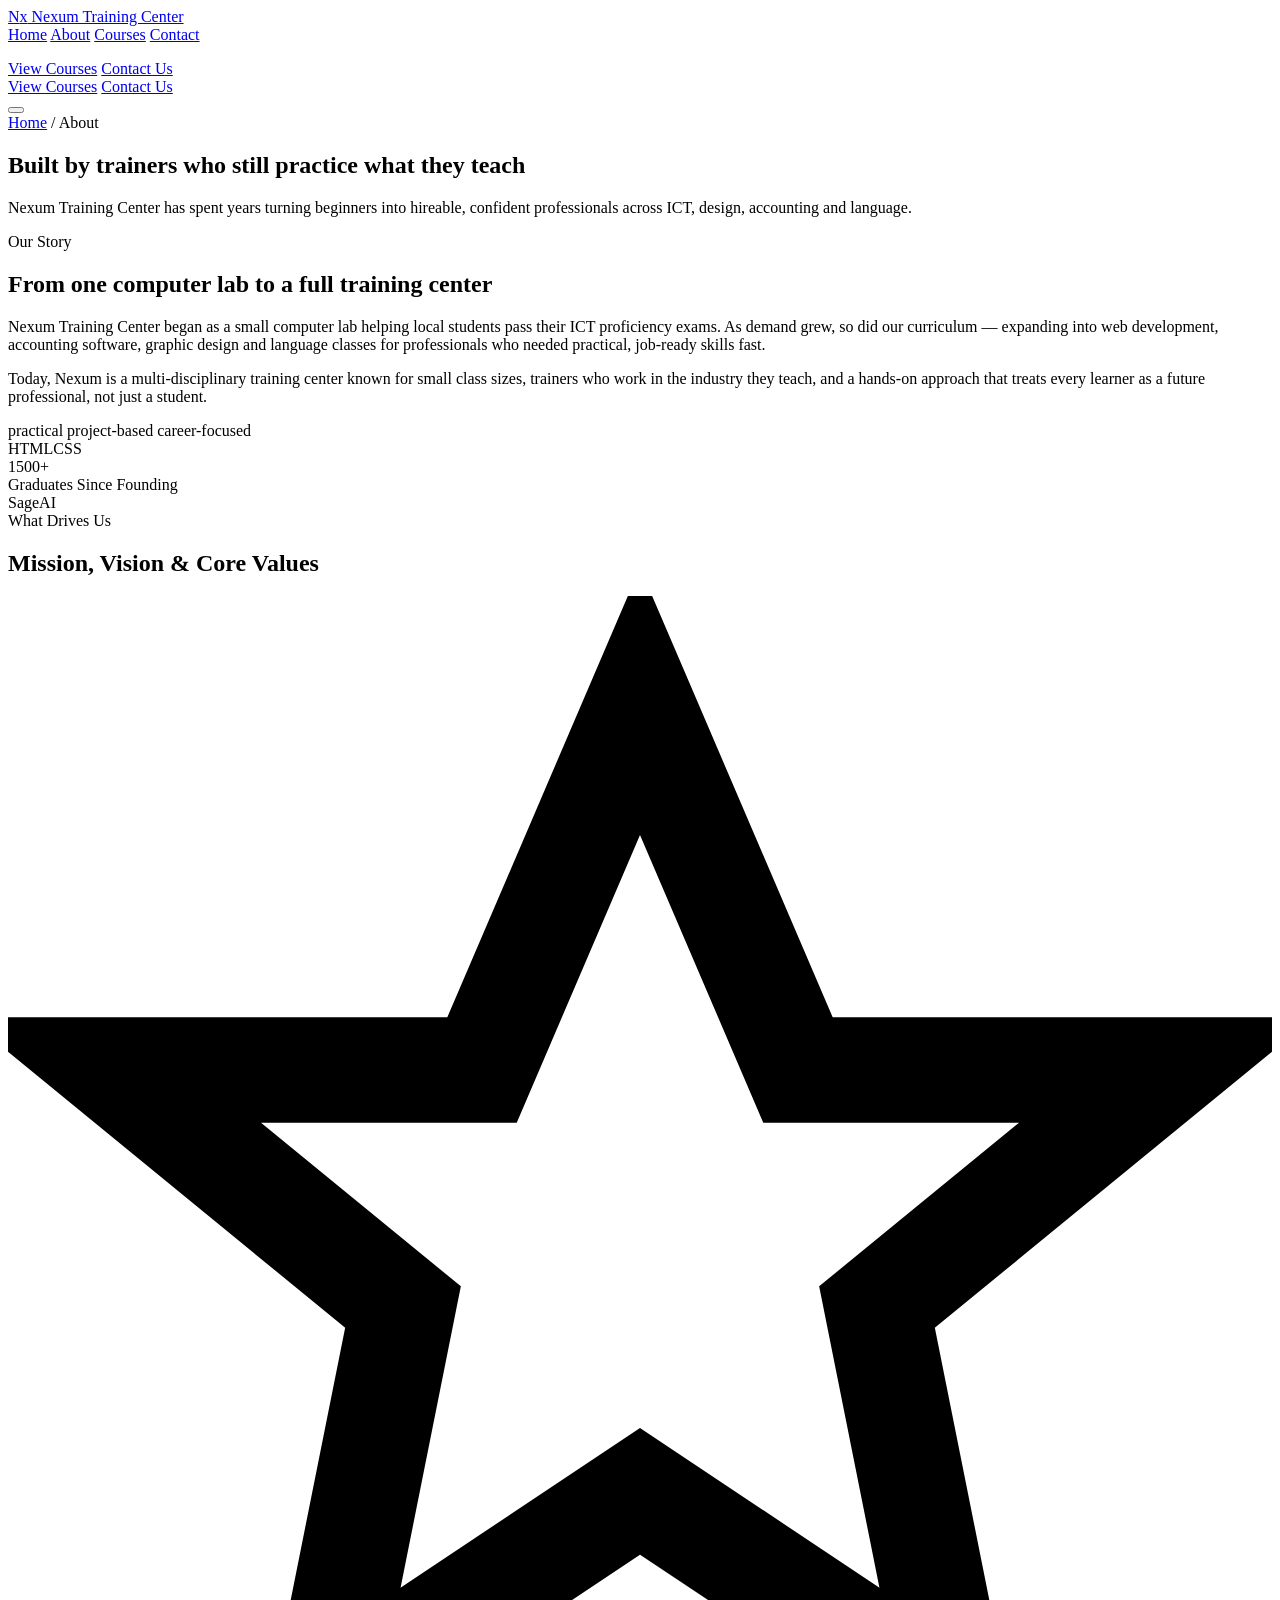
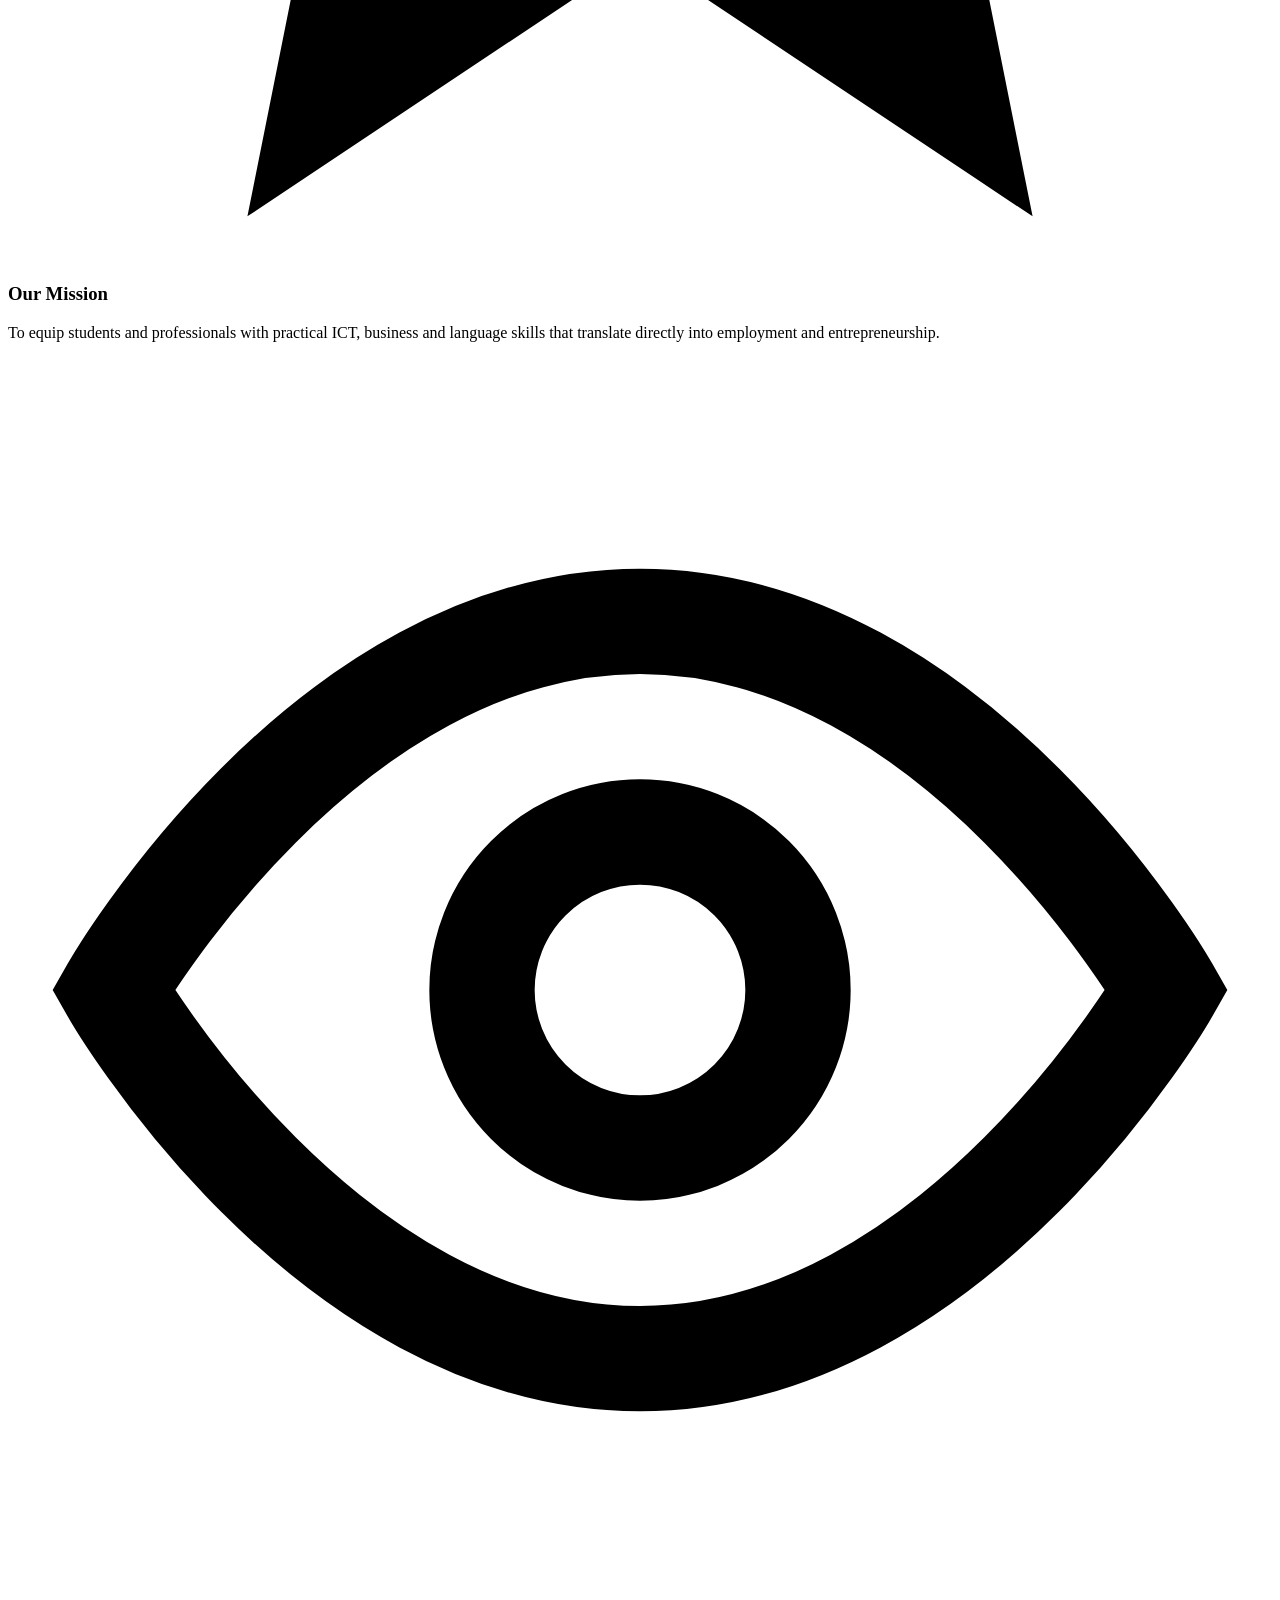
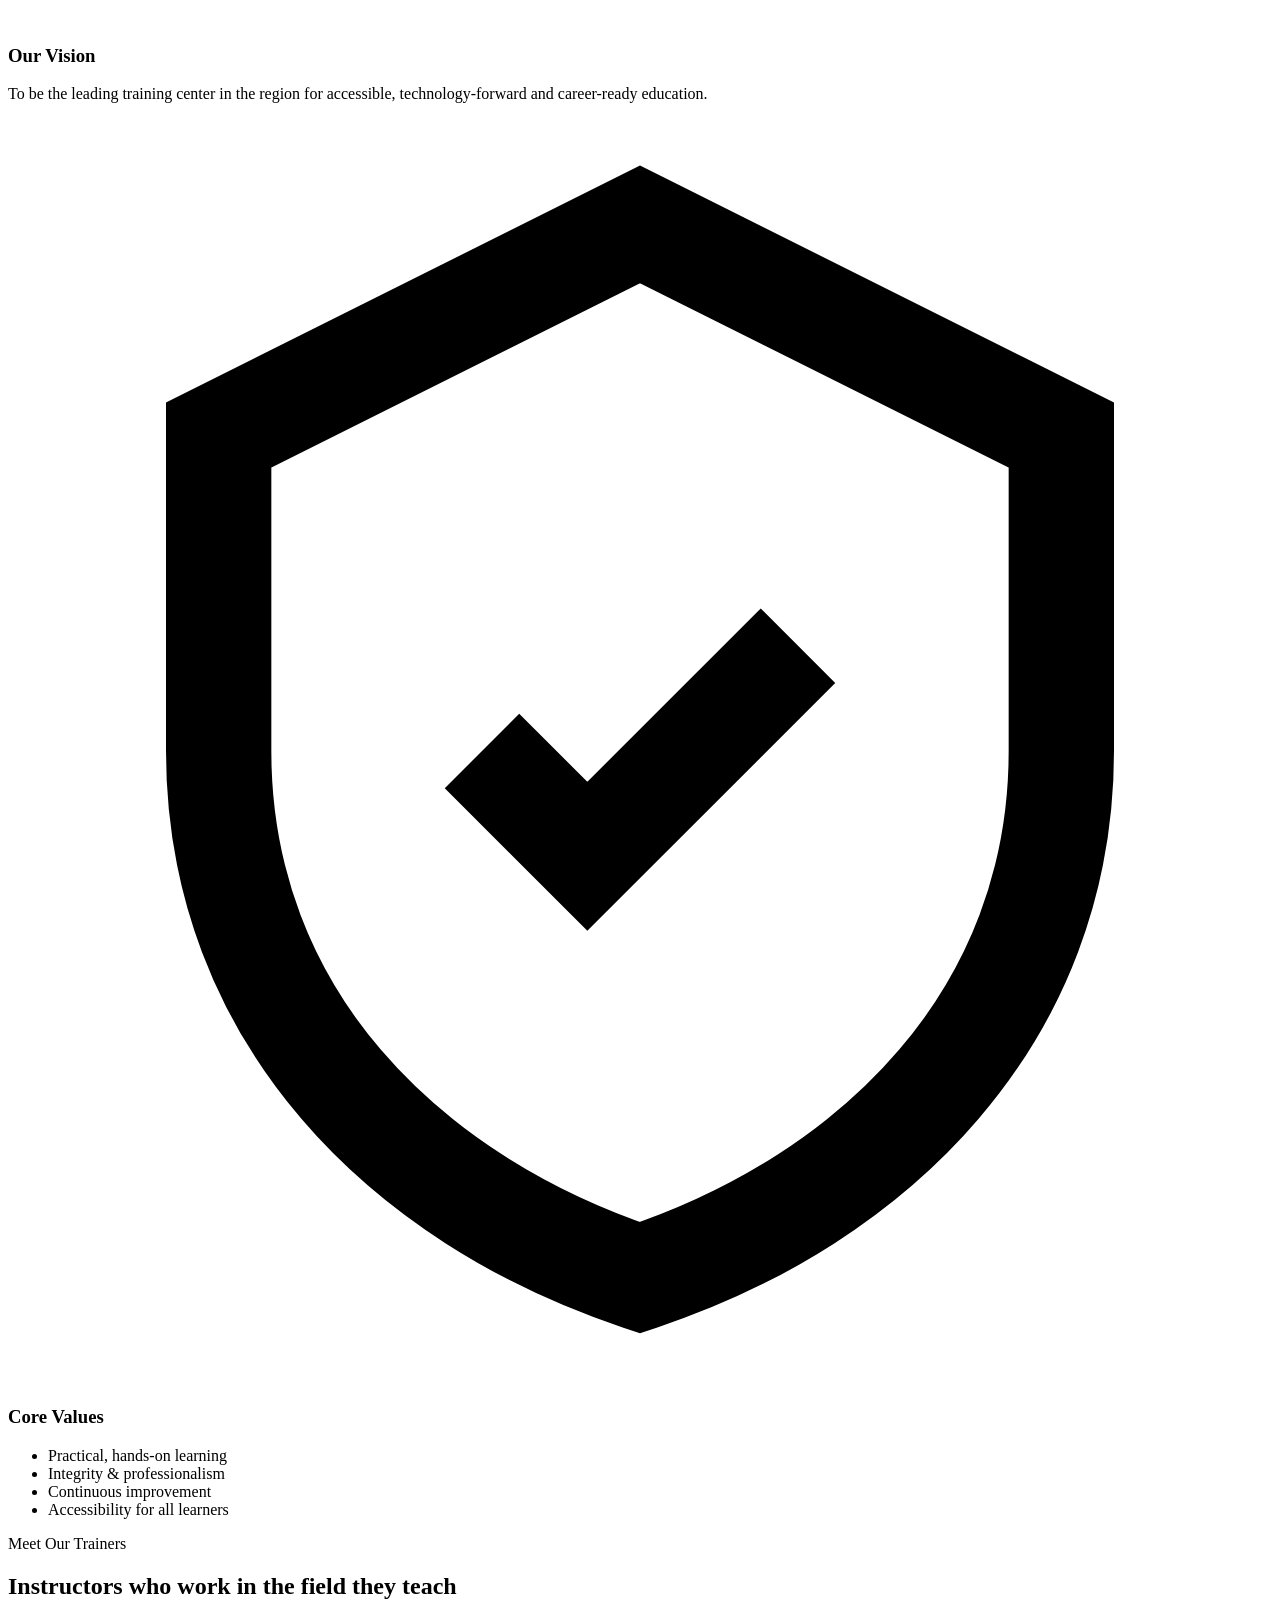
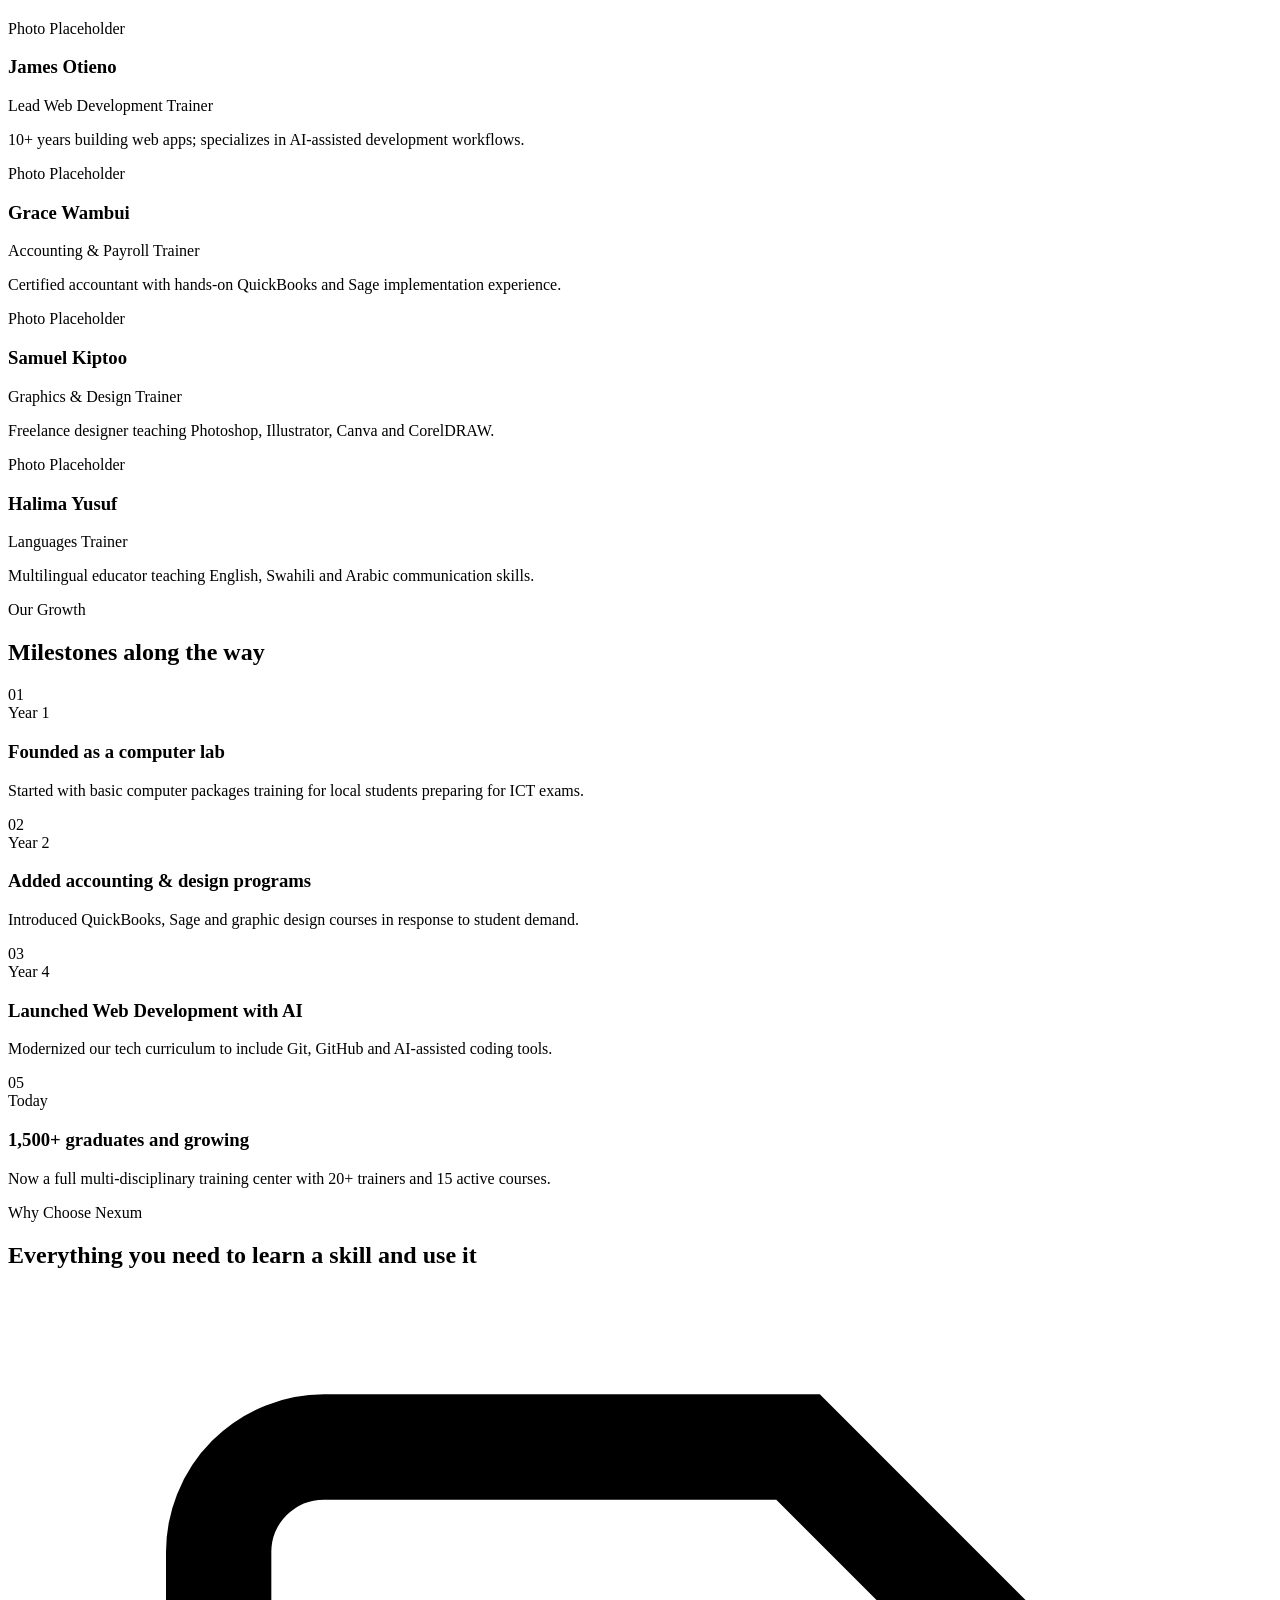
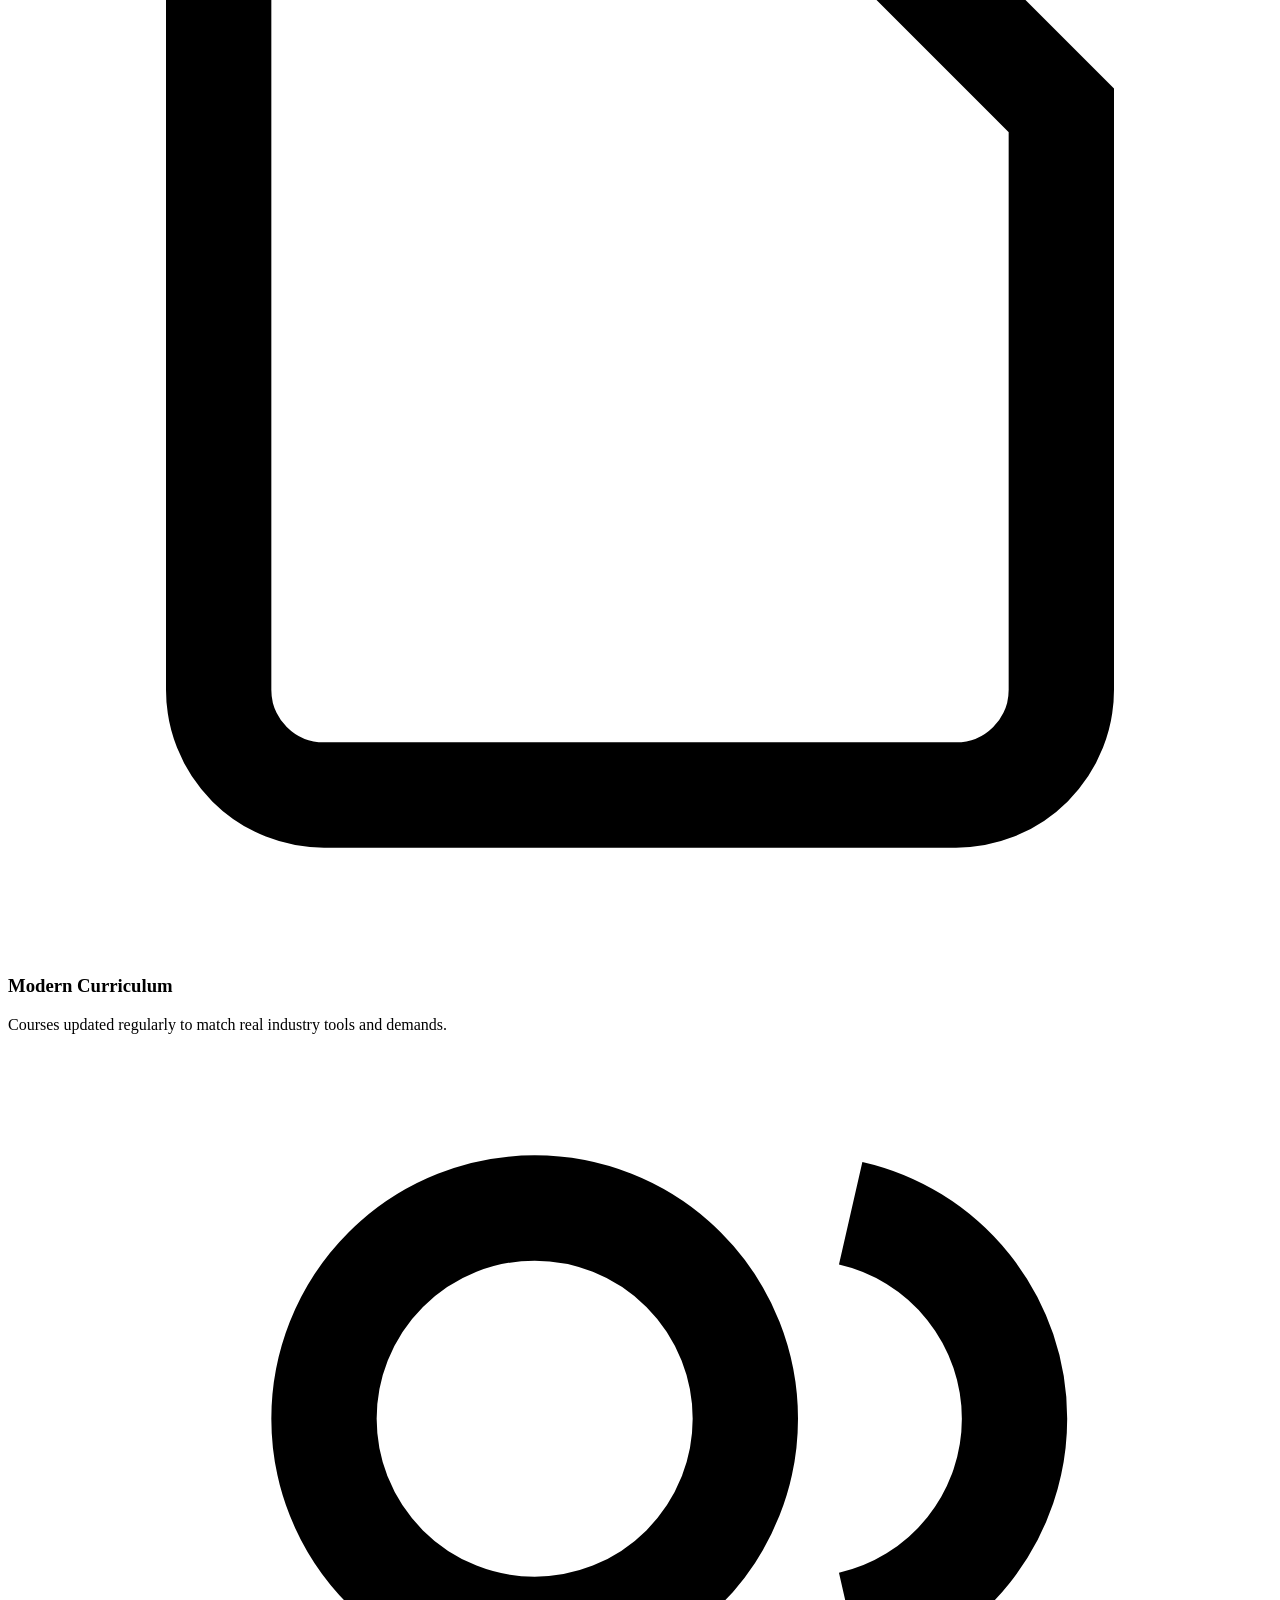
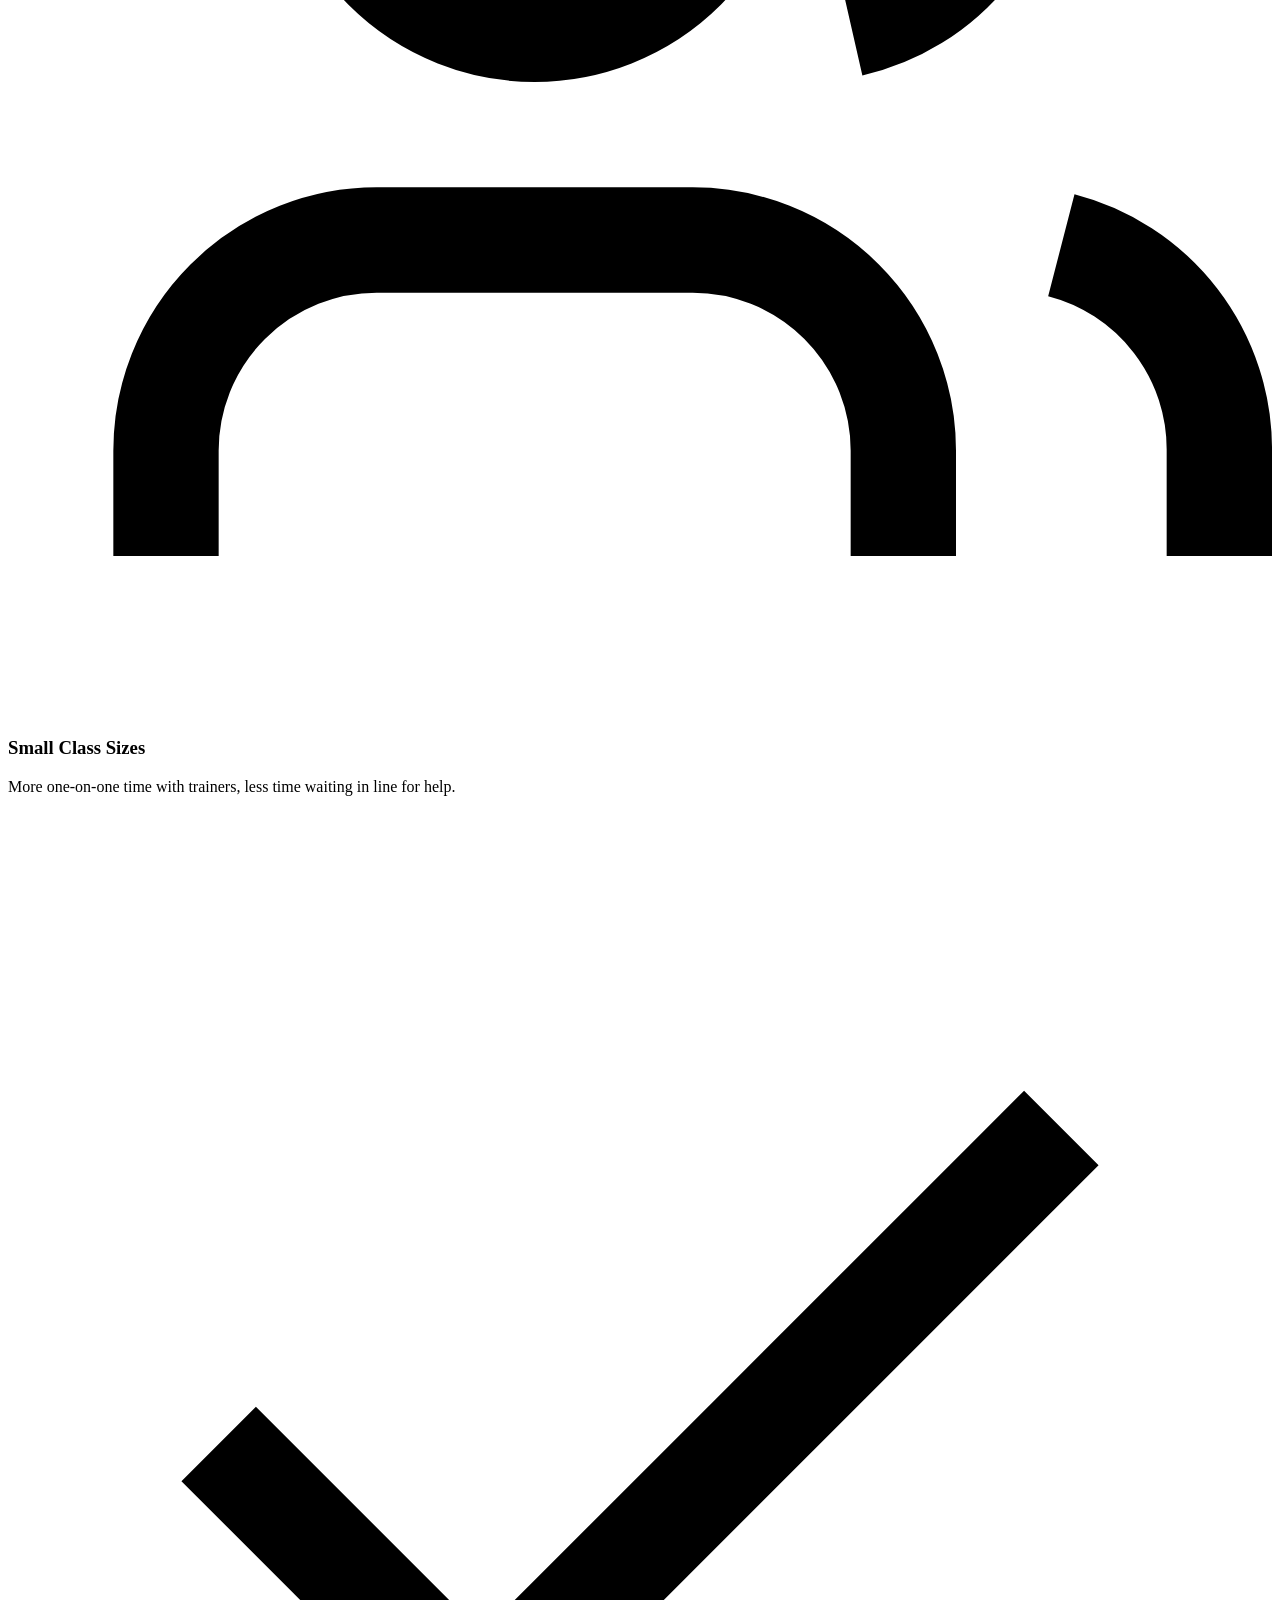
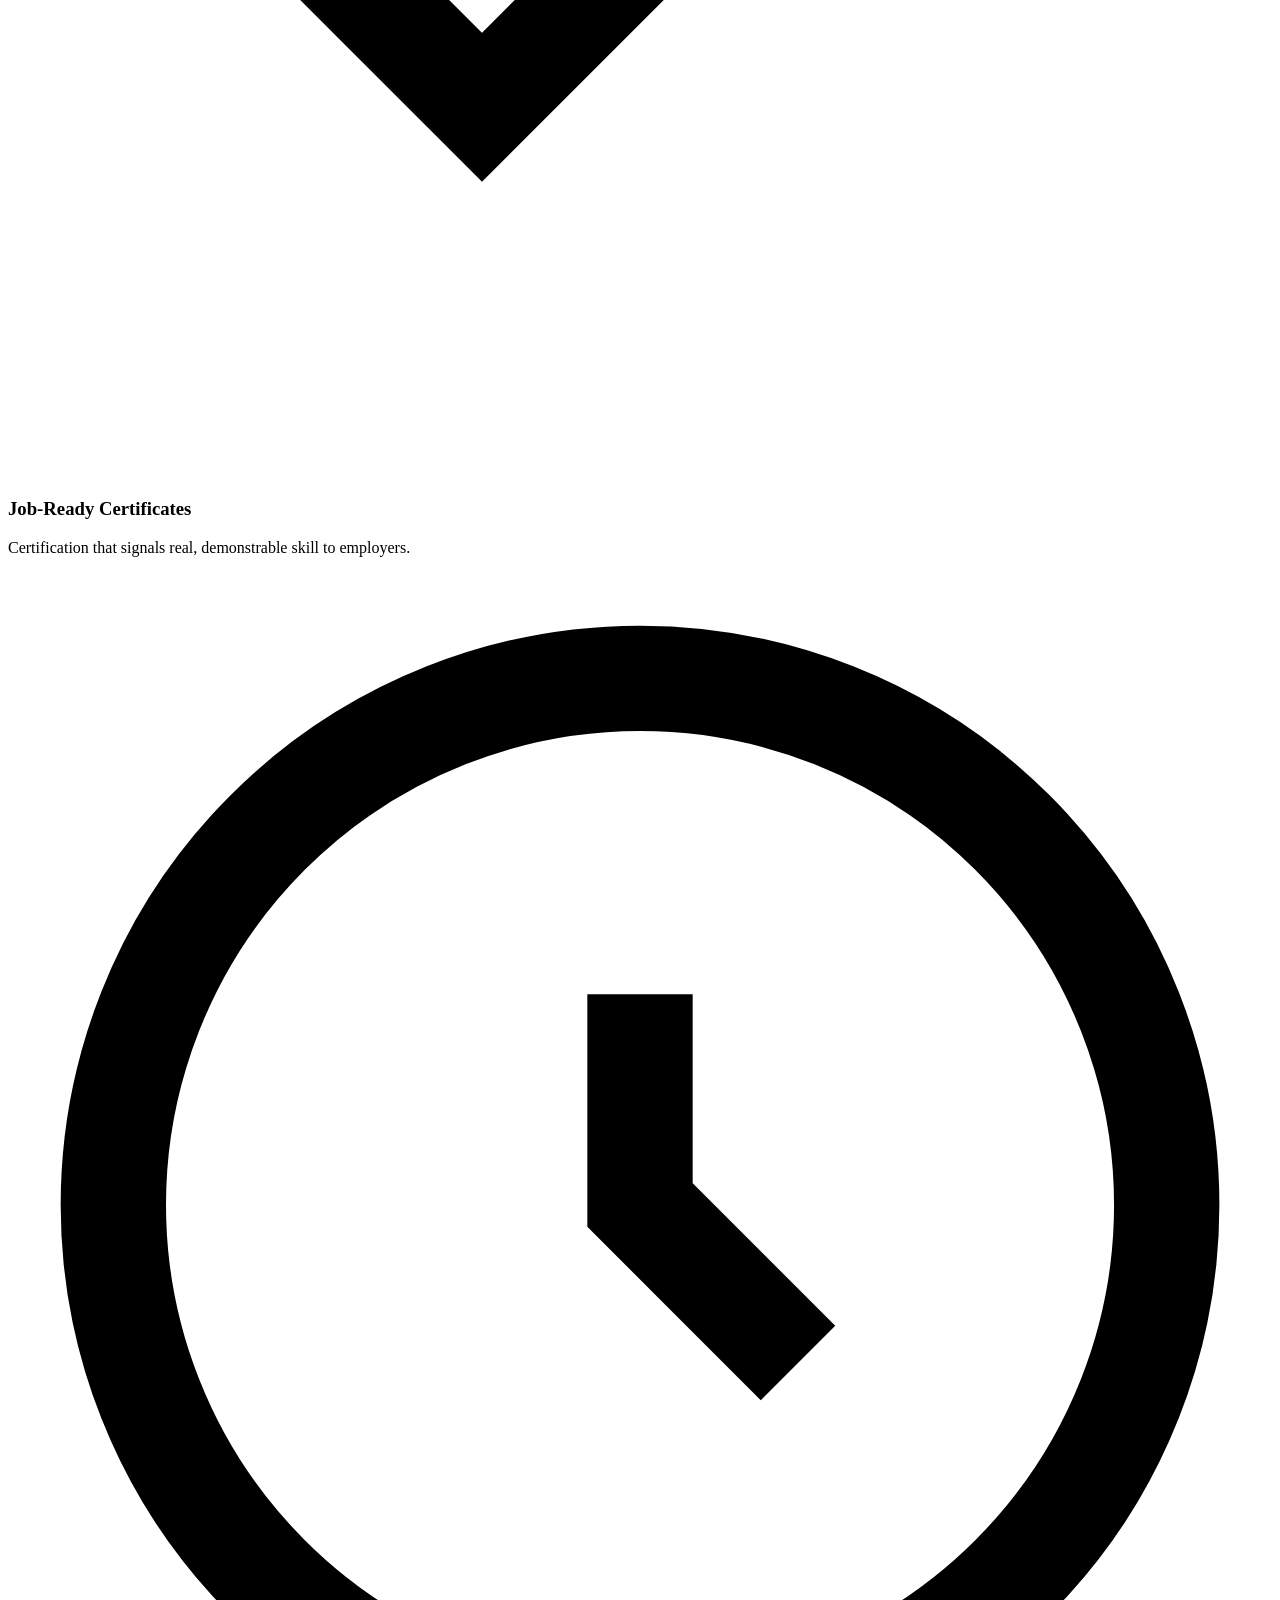
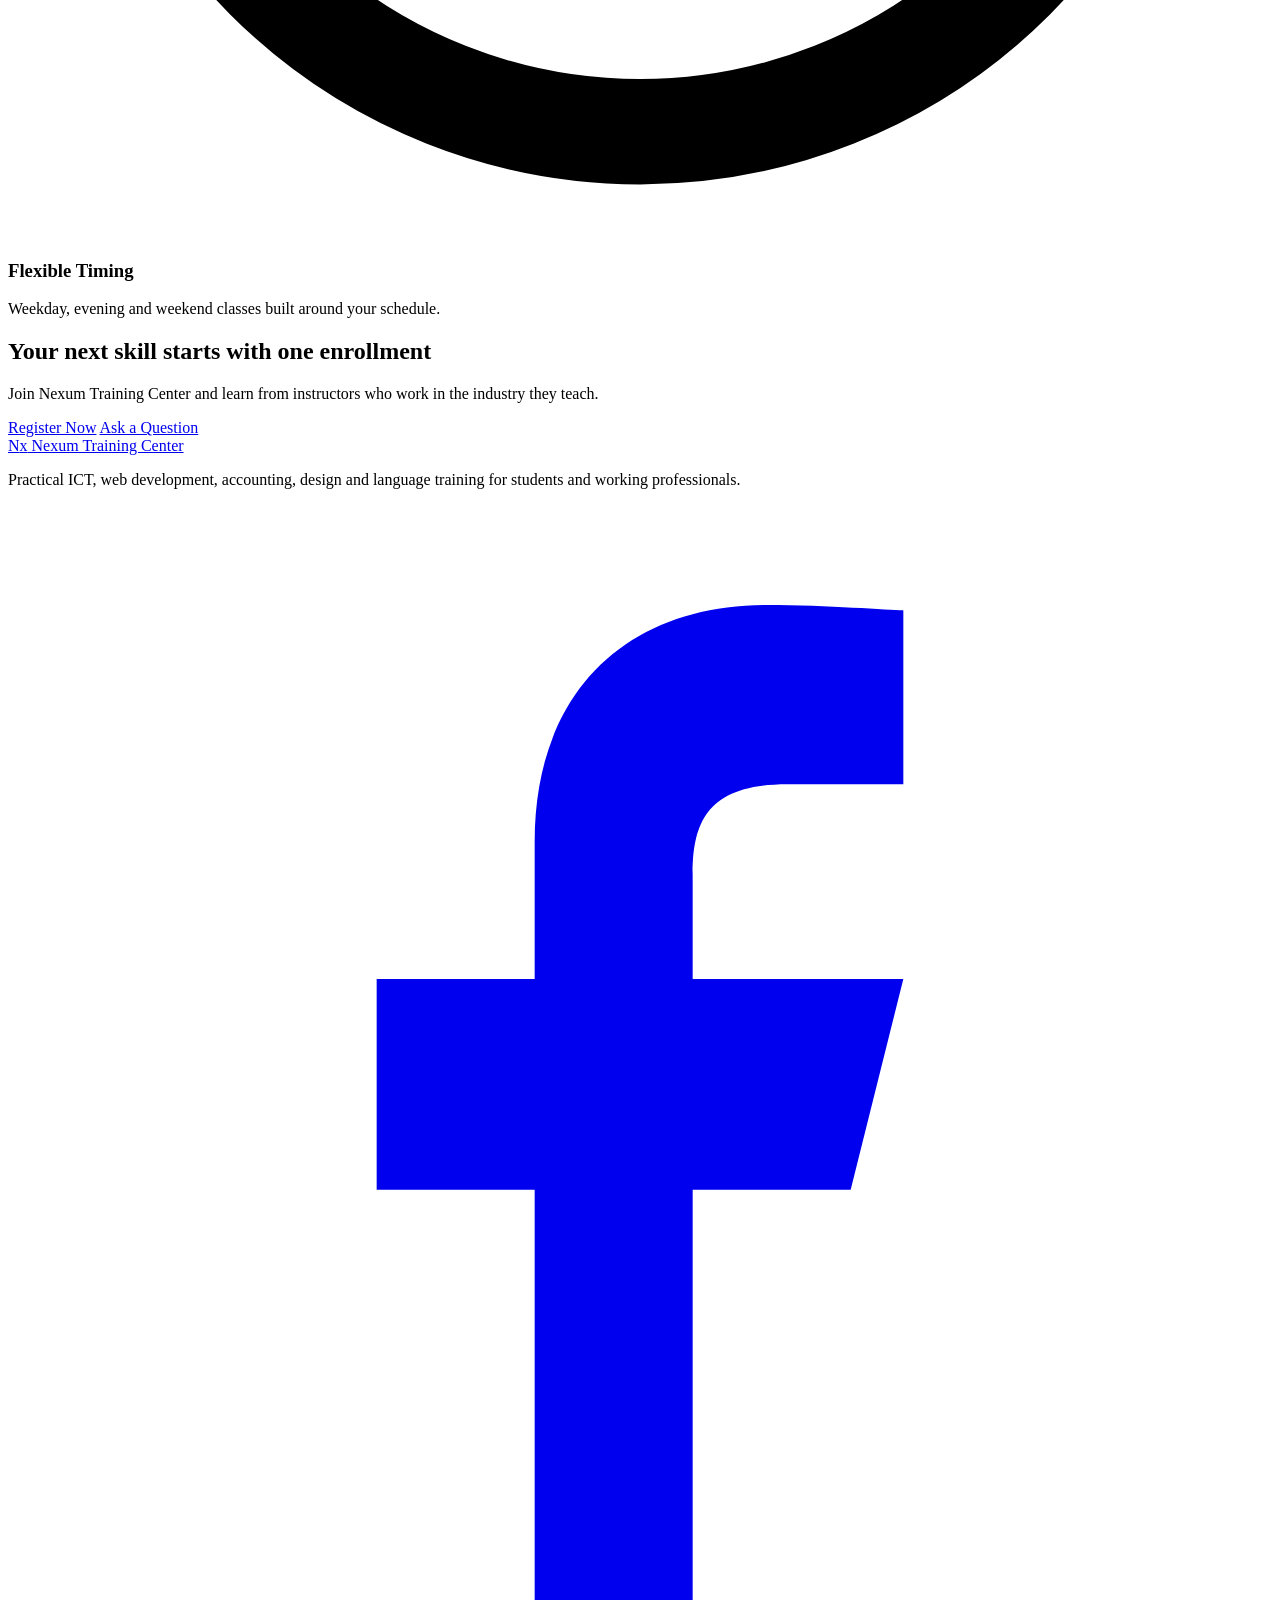
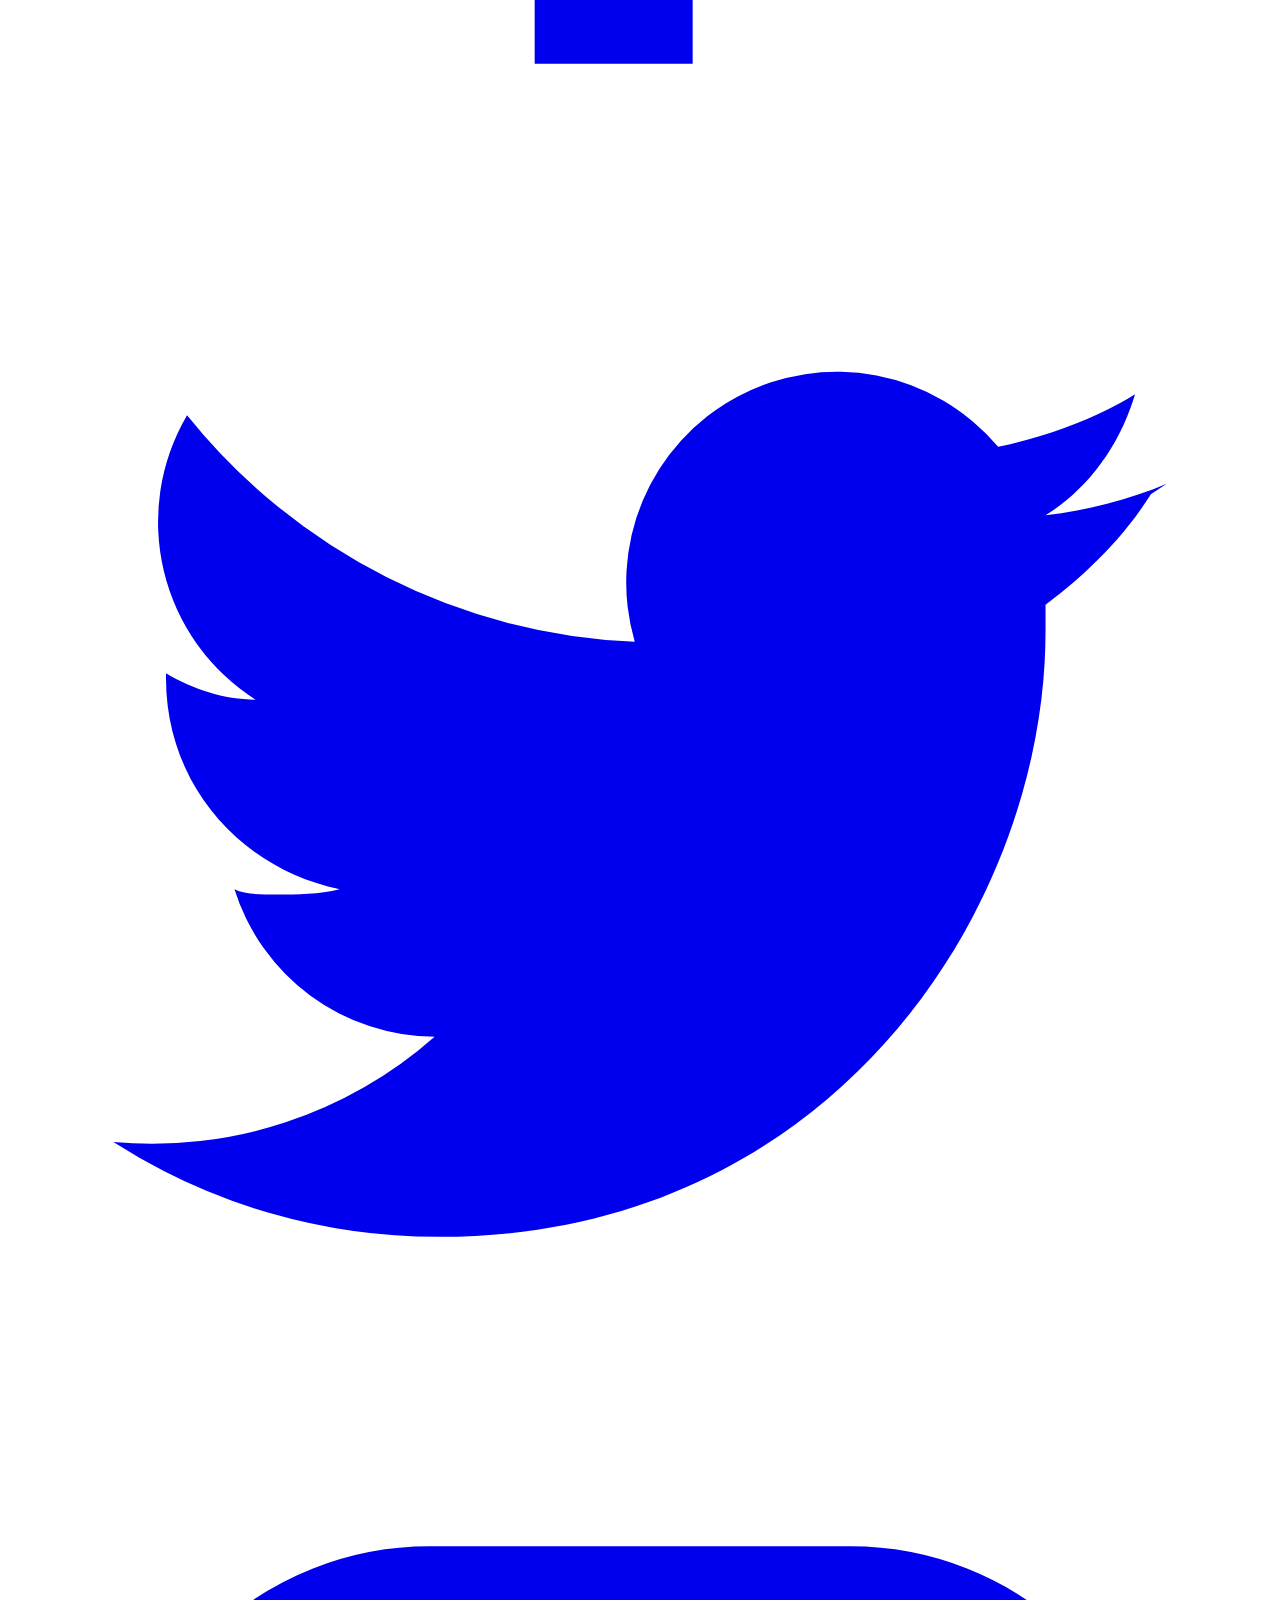
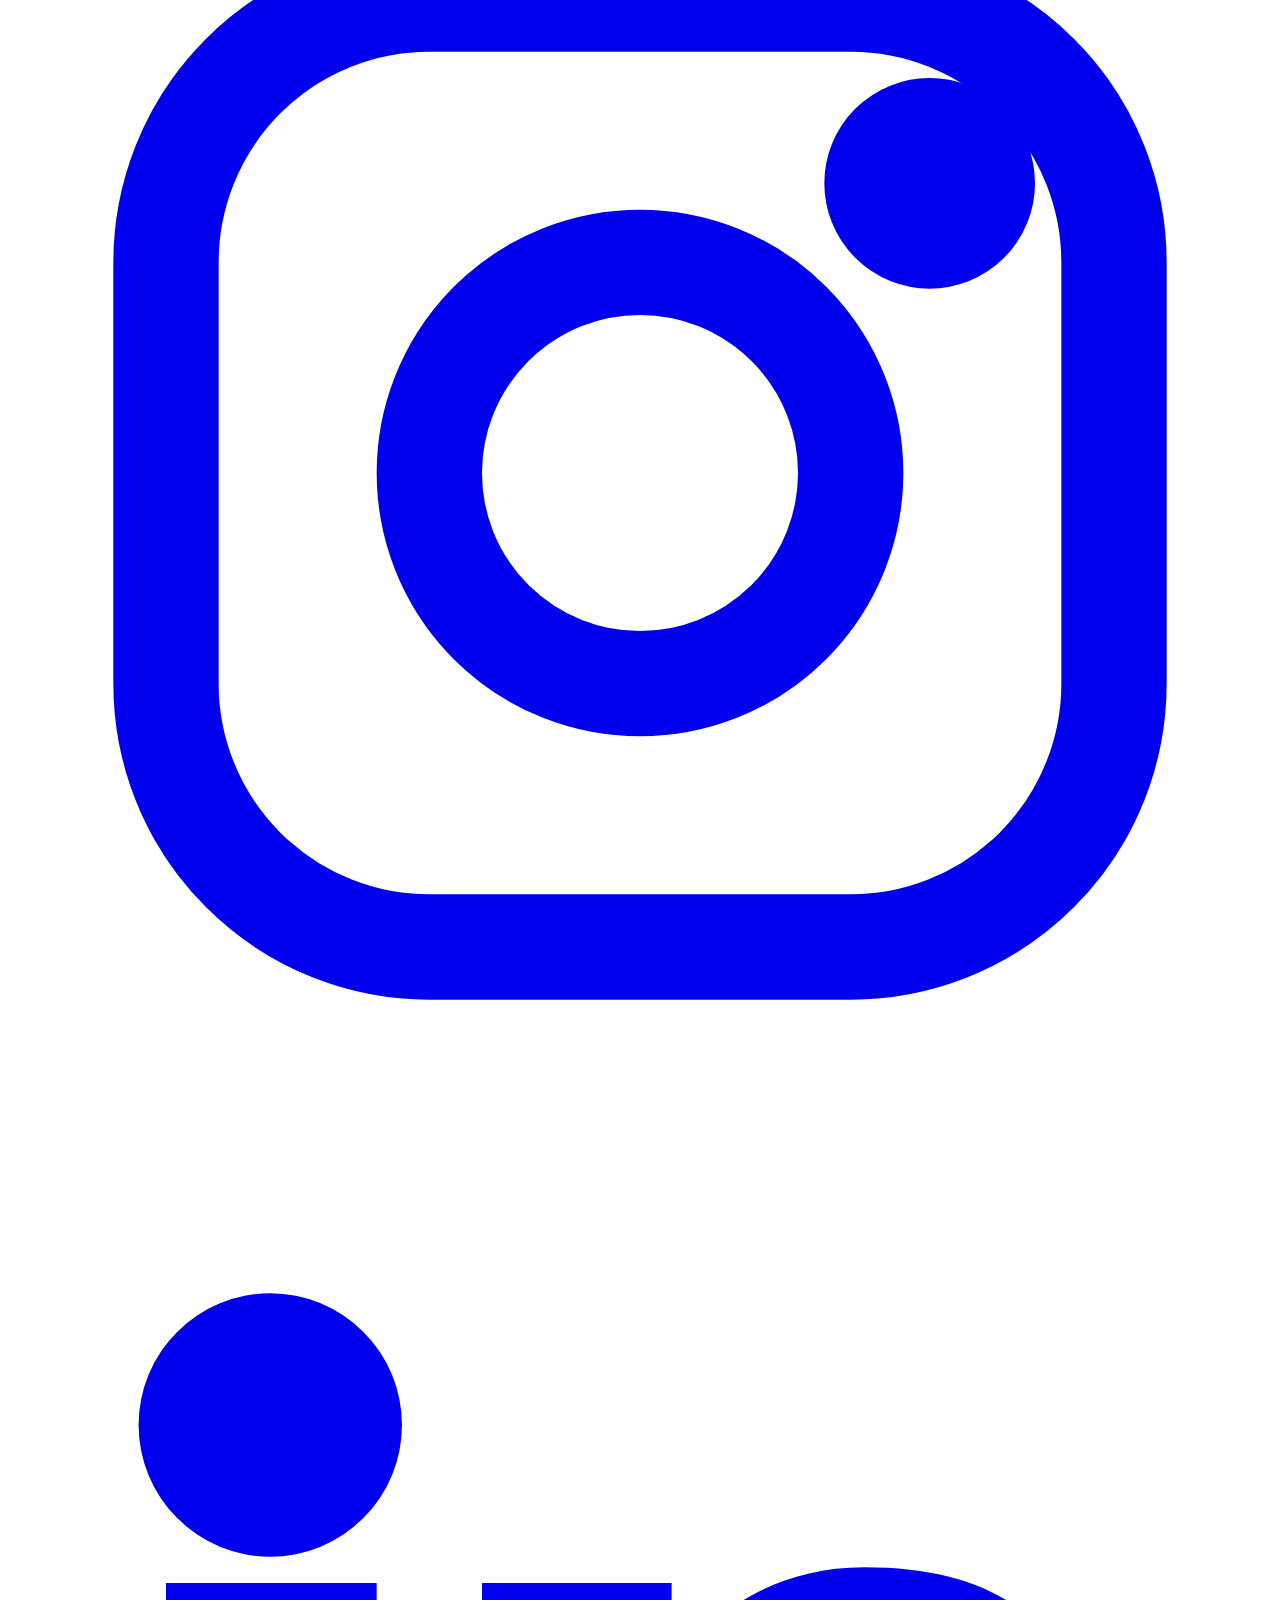
==== about.html @ f1bd6e6f "Add files via upload" ====
<!DOCTYPE html>
<html lang="en">
<head>
<meta charset="UTF-8">
<meta name="viewport" content="width=device-width, initial-scale=1.0">
<title>About Us | Nexum Training Center</title>
<meta name="description" content="Learn about Nexum Training Center's story, mission, vision, core values, and the trainers behind our ICT, web development, accounting, design and language programs.">
<meta name="keywords" content="about Nexum Training Center, ICT trainers, training institution mission vision, computer training school">
<meta name="author" content="Nexum Training Center">
<meta name="robots" content="index, follow">
<link rel="canonical" href="https://www.nexumtraining.example/about.html">
<meta property="og:type" content="website">
<meta property="og:title" content="About Nexum Training Center">
<meta property="og:description" content="The story, mission and trainers behind Nexum Training Center.">
<meta property="og:url" content="https://www.nexumtraining.example/about.html">
<link rel="icon" href="data:image/svg+xml,%3Csvg xmlns='http://www.w3.org/2000/svg' viewBox='0 0 100 100'%3E%3Crect width='100' height='100' rx='20' fill='%230B2545'/%3E%3Ctext x='50' y='68' font-size='58' font-family='monospace' fill='%23F5821F' text-anchor='middle'%3EN%3C/text%3E%3C/svg%3E">
<link rel="preconnect" href="https://fonts.googleapis.com">
<link href="https://fonts.googleapis.com/css2?family=Sora:wght@400;600;700;800&family=Inter:wght@400;500;600;700&family=JetBrains+Mono:wght@400;500;700&display=swap" rel="stylesheet">
<link rel="stylesheet" href="css/style.css">
</head>
<body>

<header class="navbar">
  <div class="nav-inner">
    <a href="index.html" class="logo"><span class="logo-mark">N<span>x</span></span> Nexum Training Center</a>
    <nav class="nav-links" id="nav-links">
      <a href="index.html">Home</a>
      <a href="about.html">About</a>
      <a href="courses.html">Courses</a>
      <a href="contact.html">Contact</a>
      <div class="nav-cta" style="margin-top:16px;">
        <a href="courses.html" class="btn btn-ghost">View Courses</a>
        <a href="contact.html" class="btn btn-primary">Contact Us</a>
      </div>
    </nav>
    <div class="nav-cta">
      <a href="courses.html" class="btn btn-ghost">View Courses</a>
      <a href="contact.html" class="btn btn-navy">Contact Us</a>
    </div>
    <button class="nav-toggle" id="nav-toggle" aria-label="Toggle navigation" aria-expanded="false">
      <span></span><span></span><span></span>
    </button>
  </div>
</header>

<!-- ================= PAGE HERO ================= -->
<section class="hero page-hero">
  <div class="hero-shapes"><div class="blob blob1"></div><div class="blob blob2"></div></div>
  <div class="container" style="position:relative;z-index:2;">
    <div class="breadcrumb"><a href="index.html">Home</a> / About</div>
    <h1>Built by trainers who still practice what they teach</h1>
    <p>Nexum Training Center has spent years turning beginners into hireable, confident professionals across ICT, design, accounting and language.</p>
  </div>
</section>

<!-- ================= OUR STORY ================= -->
<section>
  <div class="container story-grid">
    <div class="reveal">
      <span class="eyebrow">Our Story</span>
      <h2>From one computer lab to a full training center</h2>
      <p>Nexum Training Center began as a small computer lab helping local students pass their ICT proficiency exams. As demand grew, so did our curriculum — expanding into web development, accounting software, graphic design and language classes for professionals who needed practical, job-ready skills fast.</p>
      <p>Today, Nexum is a multi-disciplinary training center known for small class sizes, trainers who work in the industry they teach, and a hands-on approach that treats every learner as a future professional, not just a student.</p>
      <div class="key-row">
        <span class="key key-accent">practical</span>
        <span class="key">project-based</span>
        <span class="key">career-focused</span>
      </div>
    </div>
    <div class="story-art reveal-scale">
      <div class="key-row r1"><span class="key">HTML</span><span class="key">CSS</span></div>
      <div class="story-badge">
        <div class="big">1500+</div>
        <div class="small">Graduates Since Founding</div>
      </div>
      <div class="key-row r2"><span class="key">Sage</span><span class="key key-accent">AI</span></div>
    </div>
  </div>
</section>

<!-- ================= MISSION / VISION / VALUES ================= -->
<section class="bg-soft">
  <div class="container">
    <div class="section-head center">
      <span class="eyebrow">What Drives Us</span>
      <h2>Mission, Vision &amp; Core Values</h2>
    </div>
    <div class="mvv-grid">
      <div class="mvv-card reveal" style="background:var(--white);">
        <div class="mvv-icon"><svg viewBox="0 0 24 24" fill="none" stroke="currentColor" stroke-width="2"><path d="M12 2l3 7h7l-5.5 4.5L18 21l-6-4-6 4 1.5-7.5L2 9h7z"/></svg></div>
        <h3>Our Mission</h3>
        <p>To equip students and professionals with practical ICT, business and language skills that translate directly into employment and entrepreneurship.</p>
      </div>
      <div class="mvv-card reveal" style="background:var(--white);">
        <div class="mvv-icon"><svg viewBox="0 0 24 24" fill="none" stroke="currentColor" stroke-width="2"><circle cx="12" cy="12" r="3"/><path d="M2 12s4-7 10-7 10 7 10 7-4 7-10 7-10-7-10-7z"/></svg></div>
        <h3>Our Vision</h3>
        <p>To be the leading training center in the region for accessible, technology-forward and career-ready education.</p>
      </div>
      <div class="mvv-card values reveal" style="background:var(--white);">
        <div class="mvv-icon"><svg viewBox="0 0 24 24" fill="none" stroke="currentColor" stroke-width="2"><path d="M9 12l2 2 4-4M12 2l8 4v6c0 5-3.5 8.5-8 10-4.5-1.5-8-5-8-10V6z"/></svg></div>
        <h3>Core Values</h3>
        <ul>
          <li>Practical, hands-on learning</li>
          <li>Integrity &amp; professionalism</li>
          <li>Continuous improvement</li>
          <li>Accessibility for all learners</li>
        </ul>
      </div>
    </div>
  </div>
</section>

<!-- ================= TRAINERS ================= -->
<section>
  <div class="container">
    <div class="section-head center">
      <span class="eyebrow">Meet Our Trainers</span>
      <h2>Instructors who work in the field they teach</h2>
    </div>
    <div class="trainers-grid">
      <div class="trainer-card reveal">
        <div class="trainer-photo">Photo Placeholder</div>
        <div class="trainer-body">
          <h3>James Otieno</h3>
          <span class="trainer-role">Lead Web Development Trainer</span>
          <p>10+ years building web apps; specializes in AI-assisted development workflows.</p>
        </div>
      </div>
      <div class="trainer-card reveal">
        <div class="trainer-photo">Photo Placeholder</div>
        <div class="trainer-body">
          <h3>Grace Wambui</h3>
          <span class="trainer-role">Accounting &amp; Payroll Trainer</span>
          <p>Certified accountant with hands-on QuickBooks and Sage implementation experience.</p>
        </div>
      </div>
      <div class="trainer-card reveal">
        <div class="trainer-photo">Photo Placeholder</div>
        <div class="trainer-body">
          <h3>Samuel Kiptoo</h3>
          <span class="trainer-role">Graphics &amp; Design Trainer</span>
          <p>Freelance designer teaching Photoshop, Illustrator, Canva and CorelDRAW.</p>
        </div>
      </div>
      <div class="trainer-card reveal">
        <div class="trainer-photo">Photo Placeholder</div>
        <div class="trainer-body">
          <h3>Halima Yusuf</h3>
          <span class="trainer-role">Languages Trainer</span>
          <p>Multilingual educator teaching English, Swahili and Arabic communication skills.</p>
        </div>
      </div>
    </div>
  </div>
</section>

<!-- ================= TIMELINE ================= -->
<section class="bg-soft">
  <div class="container">
    <div class="section-head center">
      <span class="eyebrow">Our Growth</span>
      <h2>Milestones along the way</h2>
    </div>
    <div class="timeline">
      <div class="timeline-item reveal">
        <div class="timeline-dot">01</div>
        <span class="timeline-year">Year 1</span>
        <h3>Founded as a computer lab</h3>
        <p>Started with basic computer packages training for local students preparing for ICT exams.</p>
      </div>
      <div class="timeline-item reveal">
        <div class="timeline-dot">02</div>
        <span class="timeline-year">Year 2</span>
        <h3>Added accounting &amp; design programs</h3>
        <p>Introduced QuickBooks, Sage and graphic design courses in response to student demand.</p>
      </div>
      <div class="timeline-item reveal">
        <div class="timeline-dot">03</div>
        <span class="timeline-year">Year 4</span>
        <h3>Launched Web Development with AI</h3>
        <p>Modernized our tech curriculum to include Git, GitHub and AI-assisted coding tools.</p>
      </div>
      <div class="timeline-item reveal">
        <div class="timeline-dot">05</div>
        <span class="timeline-year">Today</span>
        <h3>1,500+ graduates and growing</h3>
        <p>Now a full multi-disciplinary training center with 20+ trainers and 15 active courses.</p>
      </div>
    </div>
  </div>
</section>

<!-- ================= WHY CHOOSE NEXUM ================= -->
<section>
  <div class="container">
    <div class="section-head center">
      <span class="eyebrow">Why Choose Nexum</span>
      <h2>Everything you need to learn a skill and use it</h2>
    </div>
    <div class="advantages-grid">
      <div class="advantage reveal">
        <div class="adv-icon"><svg viewBox="0 0 24 24" fill="none" stroke="currentColor" stroke-width="2"><path d="M4 19V5a2 2 0 0 1 2-2h9l5 5v11a2 2 0 0 1-2 2H6a2 2 0 0 1-2-2z"/></svg></div>
        <h3>Modern Curriculum</h3>
        <p>Courses updated regularly to match real industry tools and demands.</p>
      </div>
      <div class="advantage reveal">
        <div class="adv-icon"><svg viewBox="0 0 24 24" fill="none" stroke="currentColor" stroke-width="2"><path d="M17 21v-2a4 4 0 0 0-4-4H7a4 4 0 0 0-4 4v2M10 11a4 4 0 1 0 0-8 4 4 0 0 0 0 8zM23 21v-2a4 4 0 0 0-3-3.9M16 3.1a4 4 0 0 1 0 7.8"/></svg></div>
        <h3>Small Class Sizes</h3>
        <p>More one-on-one time with trainers, less time waiting in line for help.</p>
      </div>
      <div class="advantage reveal">
        <div class="adv-icon"><svg viewBox="0 0 24 24" fill="none" stroke="currentColor" stroke-width="2"><path d="M20 6L9 17l-5-5"/></svg></div>
        <h3>Job-Ready Certificates</h3>
        <p>Certification that signals real, demonstrable skill to employers.</p>
      </div>
      <div class="advantage reveal">
        <div class="adv-icon"><svg viewBox="0 0 24 24" fill="none" stroke="currentColor" stroke-width="2"><path d="M12 8v4l3 3M12 2a10 10 0 1 0 .001 20.001A10 10 0 0 0 12 2z"/></svg></div>
        <h3>Flexible Timing</h3>
        <p>Weekday, evening and weekend classes built around your schedule.</p>
      </div>
    </div>
  </div>
</section>

<!-- ================= CTA ================= -->
<section>
  <div class="container">
    <div class="cta-band reveal-scale">
      <h2>Your next skill starts with one enrollment</h2>
      <p>Join Nexum Training Center and learn from instructors who work in the industry they teach.</p>
      <div class="btn-row">
        <a href="courses.html" class="btn btn-primary">Register Now</a>
        <a href="contact.html" class="btn btn-outline">Ask a Question</a>
      </div>
    </div>
  </div>
</section>

<footer class="site-footer">
  <div class="container">
    <div class="footer-grid">
      <div class="footer-brand">
        <a href="index.html" class="logo"><span class="logo-mark">N<span>x</span></span> Nexum Training Center</a>
        <p>Practical ICT, web development, accounting, design and language training for students and working professionals.</p>
        <div class="social-row">
          <a href="#" aria-label="Facebook"><svg viewBox="0 0 24 24" fill="currentColor"><path d="M13 22v-9h3l1-4h-4V7c0-1 .3-1.7 1.8-1.7H17V2c-.3 0-1.4-.1-2.6-.1-2.6 0-4.4 1.6-4.4 4.5V9H7v4h3v9z"/></svg></a>
          <a href="#" aria-label="Twitter"><svg viewBox="0 0 24 24" fill="currentColor"><path d="M22 5.9c-.7.3-1.5.5-2.3.6.8-.5 1.4-1.3 1.7-2.3-.8.5-1.7.8-2.6 1a4 4 0 0 0-6.9 3.7A11.5 11.5 0 0 1 3.4 4.6a4 4 0 0 0 1.3 5.4c-.6 0-1.2-.2-1.7-.5v.1c0 2 1.4 3.6 3.3 4-.4.1-.8.1-1.2.1-.3 0-.6 0-.8-.1a4 4 0 0 0 3.8 2.8A8.1 8.1 0 0 1 2 18.4a11.4 11.4 0 0 0 6.2 1.8c7.4 0 11.5-6.2 11.5-11.5v-.5c.8-.6 1.5-1.3 2-2.1z"/></svg></a>
          <a href="#" aria-label="Instagram"><svg viewBox="0 0 24 24" fill="none" stroke="currentColor" stroke-width="2"><rect x="3" y="3" width="18" height="18" rx="5"/><circle cx="12" cy="12" r="4"/><circle cx="17.5" cy="6.5" r="1"/></svg></a>
          <a href="#" aria-label="LinkedIn"><svg viewBox="0 0 24 24" fill="currentColor"><path d="M4.98 3.5a2.5 2.5 0 1 1 0 5 2.5 2.5 0 0 1 0-5zM3 9h4v12H3zM9 9h3.6v1.7h.05c.5-1 1.8-2 3.6-2 3.9 0 4.6 2.5 4.6 5.8V21H17v-5.7c0-1.4 0-3.1-1.9-3.1s-2.2 1.5-2.2 3v5.8H9z"/></svg></a>
        </div>
      </div>
      <div>
        <h4>Quick Links</h4>
        <ul class="footer-links">
          <li><a href="index.html">Home</a></li>
          <li><a href="about.html">About Us</a></li>
          <li><a href="courses.html">Courses</a></li>
          <li><a href="contact.html">Contact</a></li>
        </ul>
      </div>
      <div>
        <h4>Courses</h4>
        <ul class="footer-links">
          <li><a href="courses.html#computer-packages">Computer Packages</a></li>
          <li><a href="courses.html#web-development">Web Development with AI</a></li>
          <li><a href="courses.html#accounting">Accounting Packages</a></li>
          <li><a href="courses.html#graphics-design">Graphics &amp; Design</a></li>
          <li><a href="courses.html#languages">Languages</a></li>
        </ul>
      </div>
      <div>
        <h4>Get in Touch</h4>
        <ul class="footer-contact">
          <li><svg viewBox="0 0 24 24" fill="none" stroke="currentColor" stroke-width="2"><path d="M22 16.9v3a2 2 0 0 1-2.2 2 19.8 19.8 0 0 1-8.6-3.1 19.5 19.5 0 0 1-6-6A19.8 19.8 0 0 1 2.1 4.2 2 2 0 0 1 4.1 2h3a2 2 0 0 1 2 1.7c.1.9.3 1.8.6 2.7a2 2 0 0 1-.4 2.1L8 9.9a16 16 0 0 0 6 6l1.4-1.4a2 2 0 0 1 2.1-.4c.9.3 1.8.5 2.7.6a2 2 0 0 1 1.8 2z"/></svg> +254 700 000 000</li>
          <li><svg viewBox="0 0 24 24" fill="none" stroke="currentColor" stroke-width="2"><path d="M4 4h16v16H4z"/><path d="M4 4l8 9 8-9"/></svg> info@nexumtraining.example</li>
          <li><svg viewBox="0 0 24 24" fill="none" stroke="currentColor" stroke-width="2"><path d="M12 21s7-6.5 7-11.5A7 7 0 0 0 5 9.5C5 14.5 12 21 12 21z"/><circle cx="12" cy="9.5" r="2.5"/></svg> Nairobi, Kenya</li>
        </ul>
      </div>
    </div>
    <div class="footer-bottom">
      <p>&copy; <span data-year></span> Nexum Training Center. All rights reserved.</p>
      <p><a href="#">Privacy Policy</a> &nbsp;&middot;&nbsp; <a href="#">Terms of Service</a></p>
    </div>
  </div>
</footer>

<button class="to-top" aria-label="Back to top">
  <svg viewBox="0 0 24 24" fill="none" stroke="currentColor" stroke-width="2.5"><path d="M12 19V5M5 12l7-7 7 7"/></svg>
</button>

<script src="js/script.js"></script>
</body>
</html>
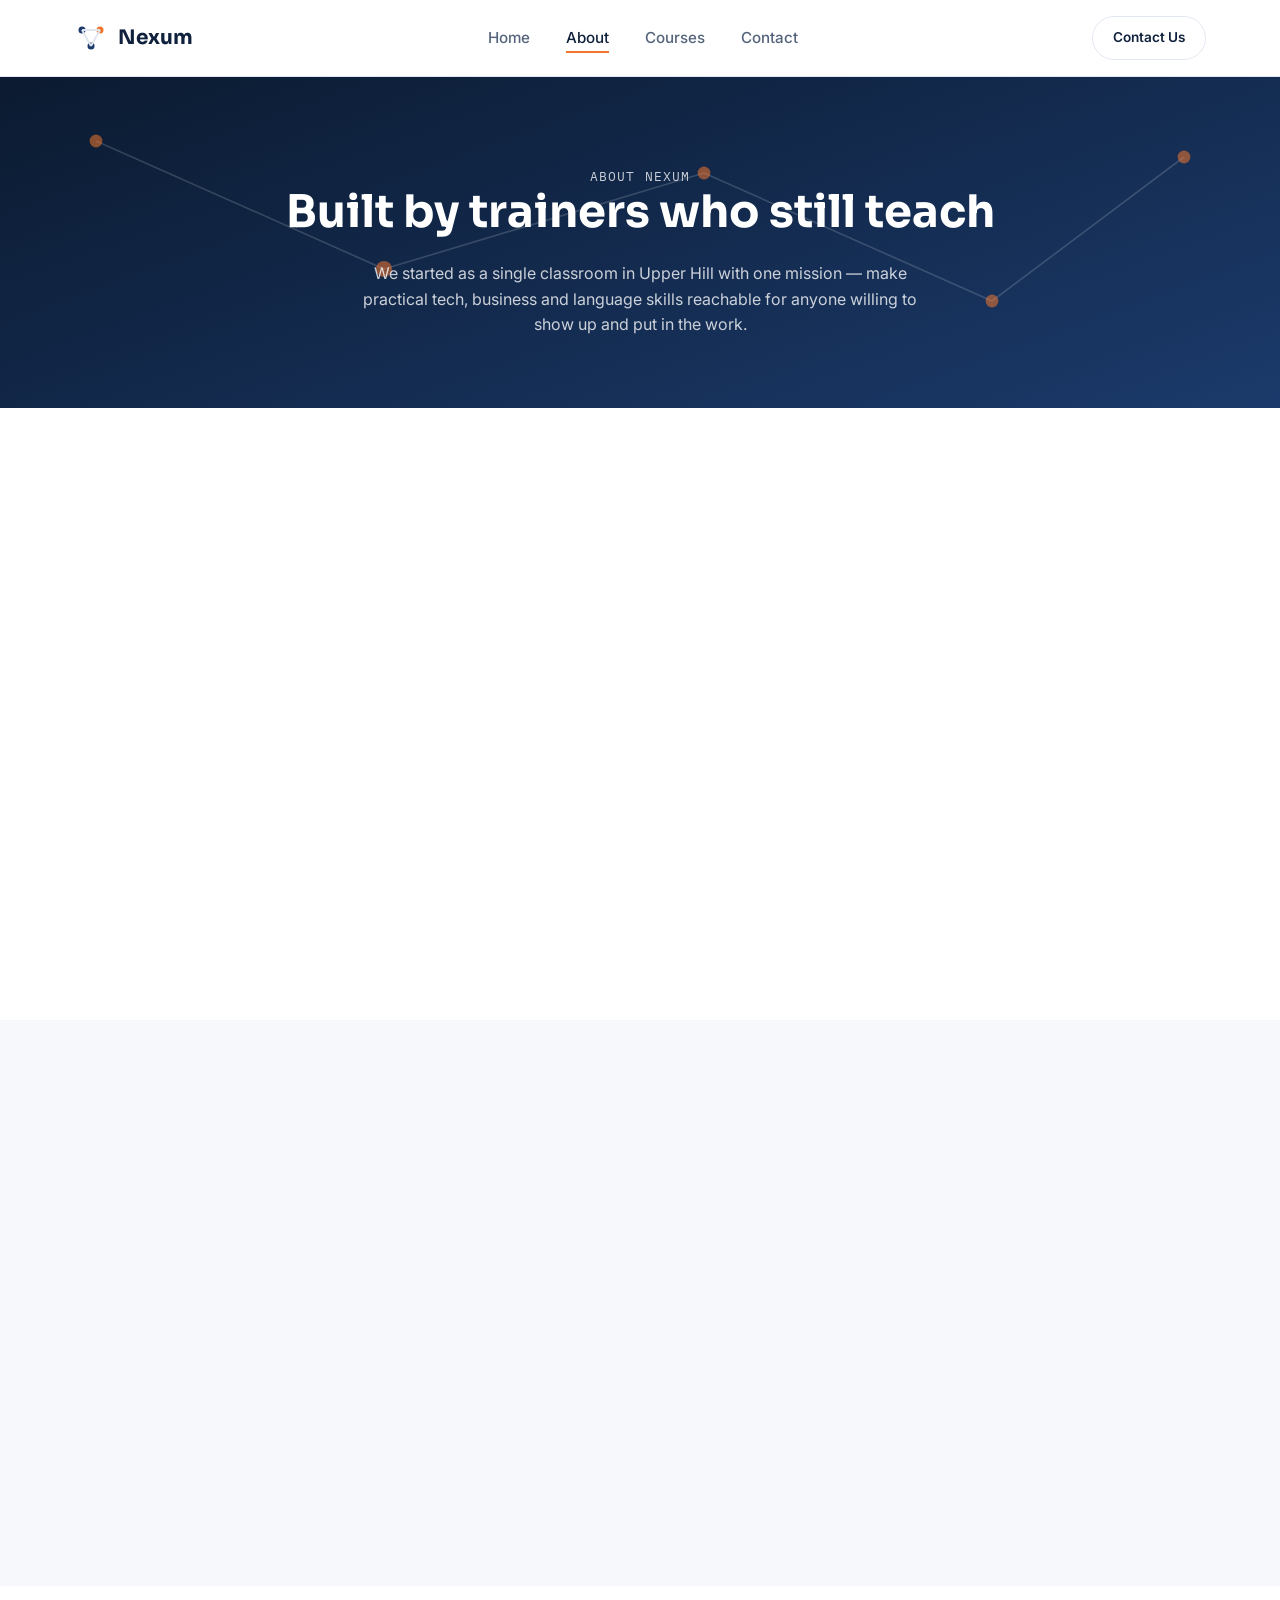
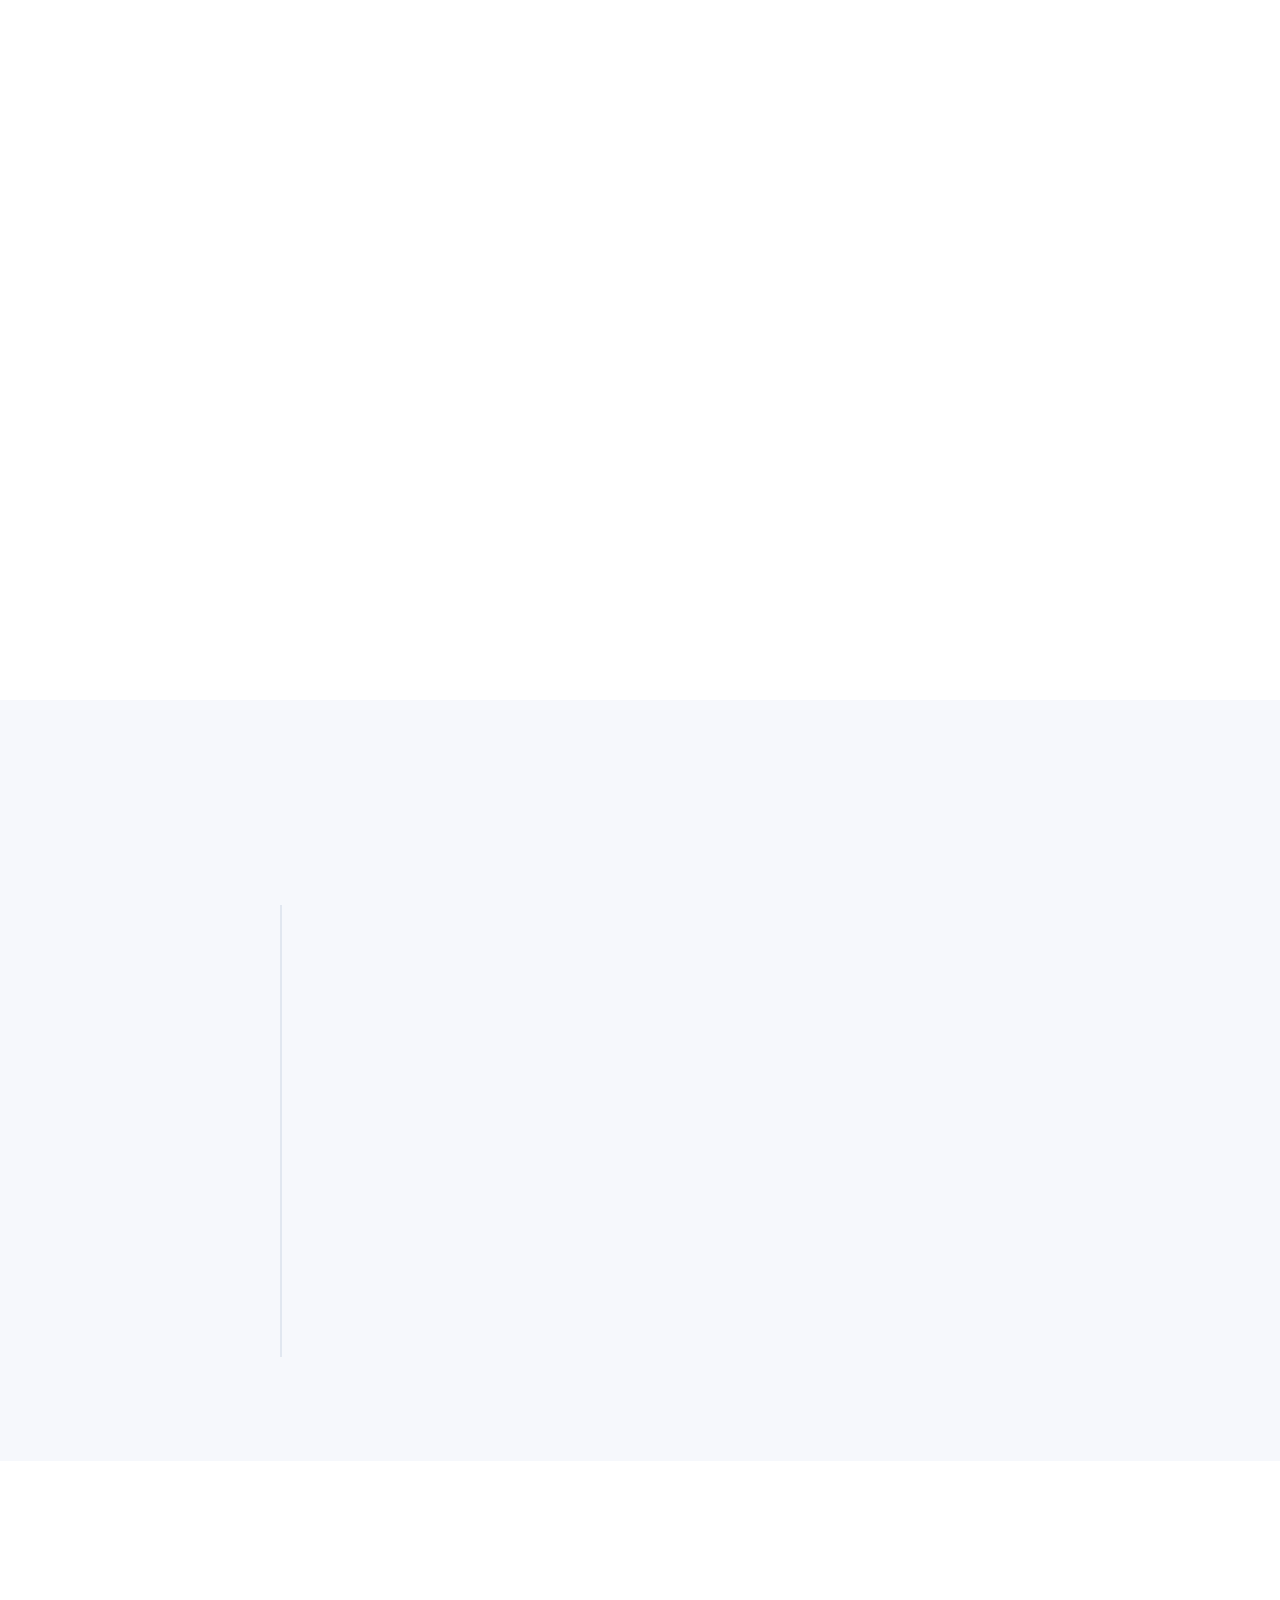
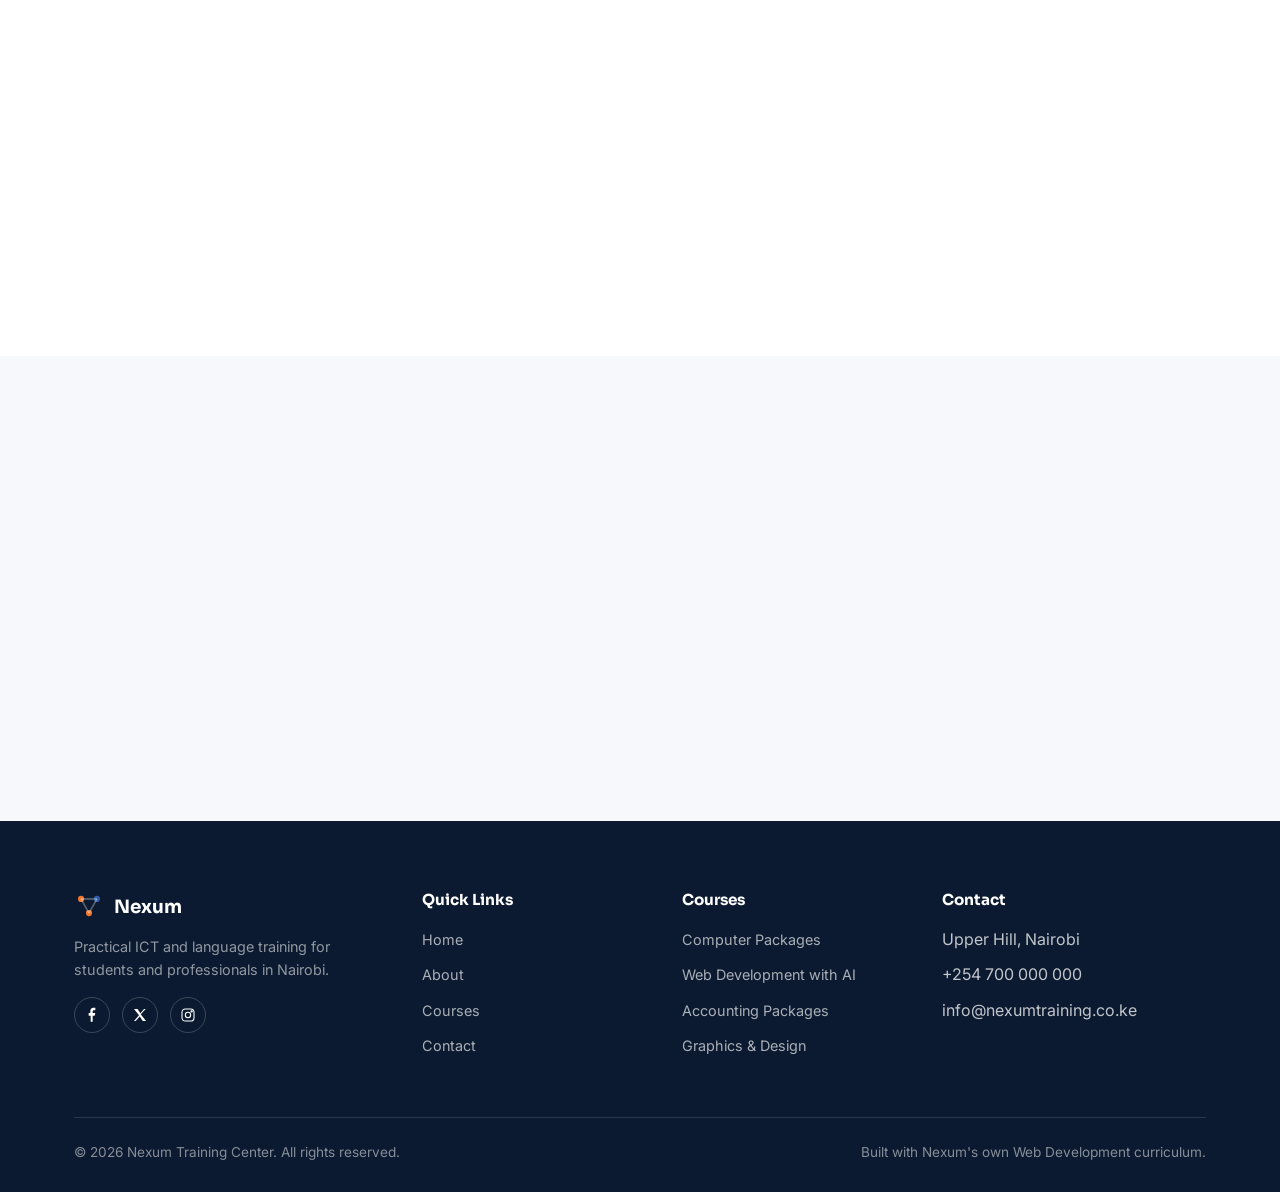
==== commit 6ea8c47e: "Add files via upload" ====
--- a/about.html
+++ b/about.html
@@ -3,291 +3,269 @@
 <head>
 <meta charset="UTF-8">
 <meta name="viewport" content="width=device-width, initial-scale=1.0">
-<title>About Us | Nexum Training Center</title>
-<meta name="description" content="Learn about Nexum Training Center's story, mission, vision, core values, and the trainers behind our ICT, web development, accounting, design and language programs.">
-<meta name="keywords" content="about Nexum Training Center, ICT trainers, training institution mission vision, computer training school">
-<meta name="author" content="Nexum Training Center">
-<meta name="robots" content="index, follow">
-<link rel="canonical" href="https://www.nexumtraining.example/about.html">
-<meta property="og:type" content="website">
-<meta property="og:title" content="About Nexum Training Center">
-<meta property="og:description" content="The story, mission and trainers behind Nexum Training Center.">
-<meta property="og:url" content="https://www.nexumtraining.example/about.html">
-<link rel="icon" href="data:image/svg+xml,%3Csvg xmlns='http://www.w3.org/2000/svg' viewBox='0 0 100 100'%3E%3Crect width='100' height='100' rx='20' fill='%230B2545'/%3E%3Ctext x='50' y='68' font-size='58' font-family='monospace' fill='%23F5821F' text-anchor='middle'%3EN%3C/text%3E%3C/svg%3E">
+<title>About Us — Nexum Training Center</title>
+<meta name="description" content="Learn about Nexum Training Center's story, mission, trainers and growth since founding in Upper Hill, Nairobi.">
 <link rel="preconnect" href="https://fonts.googleapis.com">
-<link href="https://fonts.googleapis.com/css2?family=Sora:wght@400;600;700;800&family=Inter:wght@400;500;600;700&family=JetBrains+Mono:wght@400;500;700&display=swap" rel="stylesheet">
-<link rel="stylesheet" href="css/style.css">
+<link rel="preconnect" href="https://fonts.gstatic.com" crossorigin>
+<link href="https://fonts.googleapis.com/css2?family=Sora:wght@500;600;700;800&family=Inter:wght@400;500;600&family=IBM+Plex+Mono:wght@500;600&display=swap" rel="stylesheet">
+<link rel="stylesheet" href="style.css">
 </head>
 <body>
 
-<header class="navbar">
+<nav class="site-nav">
   <div class="nav-inner">
-    <a href="index.html" class="logo"><span class="logo-mark">N<span>x</span></span> Nexum Training Center</a>
-    <nav class="nav-links" id="nav-links">
-      <a href="index.html">Home</a>
-      <a href="about.html">About</a>
-      <a href="courses.html">Courses</a>
-      <a href="contact.html">Contact</a>
-      <div class="nav-cta" style="margin-top:16px;">
-        <a href="courses.html" class="btn btn-ghost">View Courses</a>
-        <a href="contact.html" class="btn btn-primary">Contact Us</a>
-      </div>
-    </nav>
+    <a href="index.html" class="logo">
+      <svg class="logo-mark" viewBox="0 0 34 34" fill="none" xmlns="http://www.w3.org/2000/svg">
+        <circle cx="8" cy="9" r="3.5" fill="#1B3A6B"/>
+        <circle cx="26" cy="9" r="3.5" fill="#F2762E"/>
+        <circle cx="17" cy="25" r="3.5" fill="#1B3A6B"/>
+        <line x1="8" y1="9" x2="26" y2="9" stroke="#E1E7F0" stroke-width="2"/>
+        <line x1="8" y1="9" x2="17" y2="25" stroke="#E1E7F0" stroke-width="2"/>
+        <line x1="26" y1="9" x2="17" y2="25" stroke="#E1E7F0" stroke-width="2"/>
+      </svg>
+      Nexum
+    </a>
+    <ul class="nav-links">
+      <li><a href="index.html">Home</a></li>
+      <li><a href="about.html" class="active">About</a></li>
+      <li><a href="courses.html">Courses</a></li>
+      <li><a href="contact.html">Contact</a></li>
+    </ul>
     <div class="nav-cta">
-      <a href="courses.html" class="btn btn-ghost">View Courses</a>
-      <a href="contact.html" class="btn btn-navy">Contact Us</a>
-    </div>
-    <button class="nav-toggle" id="nav-toggle" aria-label="Toggle navigation" aria-expanded="false">
-      <span></span><span></span><span></span>
-    </button>
+      <a href="contact.html" class="btn btn-outline-navy btn-sm">Contact Us</a>
+      <button class="nav-toggle" aria-label="Toggle menu" aria-expanded="false">
+        <span></span><span></span><span></span>
+      </button>
+    </div>
+  </div>
+</nav>
+
+<header class="hero-banner">
+  <svg class="node-field" viewBox="0 0 800 300" preserveAspectRatio="none" aria-hidden="true">
+    <line x1="60" y1="40" x2="240" y2="120"/>
+    <line x1="240" y1="120" x2="440" y2="60"/>
+    <line x1="440" y1="60" x2="620" y2="140"/>
+    <line x1="620" y1="140" x2="740" y2="50"/>
+    <circle cx="60" cy="40" r="4"/><circle cx="240" cy="120" r="5"/><circle cx="440" cy="60" r="4"/><circle cx="620" cy="140" r="4"/><circle cx="740" cy="50" r="4"/>
+  </svg>
+  <div class="container" style="position:relative;z-index:1;">
+    <p class="breadcrumb">About Nexum</p>
+    <h1>Built by trainers who still teach</h1>
+    <p>We started as a single classroom in Upper Hill with one mission — make practical tech, business and language skills reachable for anyone willing to show up and put in the work.</p>
   </div>
 </header>
 
-<!-- ================= PAGE HERO ================= -->
-<section class="hero page-hero">
-  <div class="hero-shapes"><div class="blob blob1"></div><div class="blob blob2"></div></div>
-  <div class="container" style="position:relative;z-index:2;">
-    <div class="breadcrumb"><a href="index.html">Home</a> / About</div>
-    <h1>Built by trainers who still practice what they teach</h1>
-    <p>Nexum Training Center has spent years turning beginners into hireable, confident professionals across ICT, design, accounting and language.</p>
-  </div>
-</section>
-
-<!-- ================= OUR STORY ================= -->
-<section>
-  <div class="container story-grid">
-    <div class="reveal">
-      <span class="eyebrow">Our Story</span>
-      <h2>From one computer lab to a full training center</h2>
-      <p>Nexum Training Center began as a small computer lab helping local students pass their ICT proficiency exams. As demand grew, so did our curriculum — expanding into web development, accounting software, graphic design and language classes for professionals who needed practical, job-ready skills fast.</p>
-      <p>Today, Nexum is a multi-disciplinary training center known for small class sizes, trainers who work in the industry they teach, and a hands-on approach that treats every learner as a future professional, not just a student.</p>
-      <div class="key-row">
-        <span class="key key-accent">practical</span>
-        <span class="key">project-based</span>
-        <span class="key">career-focused</span>
-      </div>
-    </div>
-    <div class="story-art reveal-scale">
-      <div class="key-row r1"><span class="key">HTML</span><span class="key">CSS</span></div>
-      <div class="story-badge">
-        <div class="big">1500+</div>
-        <div class="small">Graduates Since Founding</div>
-      </div>
-      <div class="key-row r2"><span class="key">Sage</span><span class="key key-accent">AI</span></div>
-    </div>
-  </div>
-</section>
-
-<!-- ================= MISSION / VISION / VALUES ================= -->
-<section class="bg-soft">
-  <div class="container">
-    <div class="section-head center">
-      <span class="eyebrow">What Drives Us</span>
-      <h2>Mission, Vision &amp; Core Values</h2>
-    </div>
-    <div class="mvv-grid">
-      <div class="mvv-card reveal" style="background:var(--white);">
-        <div class="mvv-icon"><svg viewBox="0 0 24 24" fill="none" stroke="currentColor" stroke-width="2"><path d="M12 2l3 7h7l-5.5 4.5L18 21l-6-4-6 4 1.5-7.5L2 9h7z"/></svg></div>
-        <h3>Our Mission</h3>
-        <p>To equip students and professionals with practical ICT, business and language skills that translate directly into employment and entrepreneurship.</p>
-      </div>
-      <div class="mvv-card reveal" style="background:var(--white);">
-        <div class="mvv-icon"><svg viewBox="0 0 24 24" fill="none" stroke="currentColor" stroke-width="2"><circle cx="12" cy="12" r="3"/><path d="M2 12s4-7 10-7 10 7 10 7-4 7-10 7-10-7-10-7z"/></svg></div>
-        <h3>Our Vision</h3>
-        <p>To be the leading training center in the region for accessible, technology-forward and career-ready education.</p>
-      </div>
-      <div class="mvv-card values reveal" style="background:var(--white);">
-        <div class="mvv-icon"><svg viewBox="0 0 24 24" fill="none" stroke="currentColor" stroke-width="2"><path d="M9 12l2 2 4-4M12 2l8 4v6c0 5-3.5 8.5-8 10-4.5-1.5-8-5-8-10V6z"/></svg></div>
-        <h3>Core Values</h3>
+<section aria-labelledby="story-heading">
+  <div class="container">
+    <div class="story-grid">
+      <div class="reveal">
+        <p class="eyebrow">Our story</p>
+        <h2 id="story-heading">From one classroom to a full campus</h2>
+        <p>Nexum Training Center opened its doors in Upper Hill, Nairobi, with a handful of desktop computers and a conviction that skills training should be judged by what students can build, not just what they can recite.</p>
+        <p>Since then we've expanded from computer packages into web development, accounting, graphics and language instruction — always keeping class sizes small enough that no student is just a name on a register.</p>
+      </div>
+      <div class="reveal">
+        <svg viewBox="0 0 400 320" width="100%" aria-hidden="true">
+          <rect x="0" y="0" width="400" height="320" rx="20" fill="#F6F8FC"/>
+          <line x1="70" y1="80" x2="200" y2="160" stroke="#E1E7F0" stroke-width="2"/>
+          <line x1="200" y1="160" x2="330" y2="90" stroke="#E1E7F0" stroke-width="2"/>
+          <line x1="200" y1="160" x2="150" y2="250" stroke="#E1E7F0" stroke-width="2"/>
+          <line x1="200" y1="160" x2="280" y2="240" stroke="#E1E7F0" stroke-width="2"/>
+          <circle cx="70" cy="80" r="10" fill="#2E5CA6"/>
+          <circle cx="330" cy="90" r="10" fill="#F2762E"/>
+          <circle cx="150" cy="250" r="10" fill="#F2762E"/>
+          <circle cx="280" cy="240" r="10" fill="#2E5CA6"/>
+          <circle cx="200" cy="160" r="16" fill="#10213D"/>
+        </svg>
+      </div>
+    </div>
+  </div>
+</section>
+
+<section class="bg-offwhite" aria-labelledby="mvv-heading">
+  <div class="container">
+    <div class="section-head reveal">
+      <p class="eyebrow">What drives us</p>
+      <h2 id="mvv-heading">Mission, vision and values</h2>
+    </div>
+    <div class="grid grid-3">
+      <div class="pillar-card reveal">
+        <div class="feature-icon"><svg width="22" height="22" viewBox="0 0 24 24" fill="none" stroke="currentColor" stroke-width="1.8"><path d="M12 2l3 7h7l-5.5 4.5L18 21l-6-4-6 4 1.5-7.5L2 9h7z"/></svg></div>
+        <h3>Mission</h3>
+        <p>To equip students and working professionals with practical ICT, business and language skills they can use from day one.</p>
+      </div>
+      <div class="pillar-card reveal">
+        <div class="feature-icon"><svg width="22" height="22" viewBox="0 0 24 24" fill="none" stroke="currentColor" stroke-width="1.8"><path d="M2 12s4-7 10-7 10 7 10 7-4 7-10 7-10-7-10-7z"/><circle cx="12" cy="12" r="3"/></svg></div>
+        <h3>Vision</h3>
+        <p>To be Nairobi's most trusted training center for career-ready technology and business skills.</p>
+      </div>
+      <div class="pillar-card reveal">
+        <div class="feature-icon"><svg width="22" height="22" viewBox="0 0 24 24" fill="none" stroke="currentColor" stroke-width="1.8"><path d="M12 21s-7-4.5-9.5-9C1 8 3 4 7 4c2 0 4 1.5 5 3 1-1.5 3-3 5-3 4 0 6 4 4.5 8-2.5 4.5-9.5 9-9.5 9z"/></svg></div>
+        <h3>Core values</h3>
+        <p>Practicality, patience with beginners, honesty about job-market realities, and pride in student outcomes.</p>
+      </div>
+    </div>
+  </div>
+</section>
+
+<section aria-labelledby="trainers-heading">
+  <div class="container">
+    <div class="section-head reveal">
+      <p class="eyebrow">Meet our trainers</p>
+      <h2 id="trainers-heading">The people behind the whiteboard</h2>
+    </div>
+    <div class="grid grid-3">
+      <div class="trainer-card reveal">
+        <div class="trainer-photo">Photo placeholder</div>
+        <div class="trainer-info">
+          <h4>Lead Web Development Trainer</h4>
+          <p class="role">Web Development with AI</p>
+          <p style="font-size:0.88rem;">Guides students from first HTML tag to a deployed, live portfolio site.</p>
+        </div>
+      </div>
+      <div class="trainer-card reveal">
+        <div class="trainer-photo">Photo placeholder</div>
+        <div class="trainer-info">
+          <h4>Lead Accounting Trainer</h4>
+          <p class="role">Accounting Packages</p>
+          <p style="font-size:0.88rem;">Brings real payroll and bookkeeping scenarios into every lesson.</p>
+        </div>
+      </div>
+      <div class="trainer-card reveal">
+        <div class="trainer-photo">Photo placeholder</div>
+        <div class="trainer-info">
+          <h4>Lead Design Trainer</h4>
+          <p class="role">Graphics &amp; Design</p>
+          <p style="font-size:0.88rem;">Pushes students to build a client-ready design portfolio by graduation.</p>
+        </div>
+      </div>
+    </div>
+  </div>
+</section>
+
+<section class="bg-offwhite" aria-labelledby="timeline-heading">
+  <div class="container">
+    <div class="section-head reveal">
+      <p class="eyebrow">Our growth</p>
+      <h2 id="timeline-heading">How we got here</h2>
+    </div>
+    <div class="timeline">
+      <div class="timeline-item reveal">
+        <div class="timeline-dot"></div>
+        <div class="timeline-year">Year One</div>
+        <h4>Founded in Upper Hill</h4>
+        <p>Opened with a single computer lab offering Computer Packages classes to walk-in students.</p>
+      </div>
+      <div class="timeline-item reveal">
+        <div class="timeline-dot"></div>
+        <div class="timeline-year">Year Two</div>
+        <h4>Added Accounting and Graphics &amp; Design</h4>
+        <p>Grew the trainer team and introduced QuickBooks, Sage and Photoshop instruction.</p>
+      </div>
+      <div class="timeline-item reveal">
+        <div class="timeline-dot"></div>
+        <div class="timeline-year">Year Three</div>
+        <h4>Launched Web Development with AI</h4>
+        <p>Introduced a curriculum pairing HTML/CSS/JavaScript fundamentals with modern AI coding tools.</p>
+      </div>
+      <div class="timeline-item reveal">
+        <div class="timeline-dot"></div>
+        <div class="timeline-year">Today</div>
+        <h4>1,500+ students trained</h4>
+        <p>Five active programs and a growing network of trainers, partner employers and alumni.</p>
+      </div>
+    </div>
+  </div>
+</section>
+
+<section aria-labelledby="why-heading">
+  <div class="container">
+    <div class="section-head reveal">
+      <p class="eyebrow">Why choose Nexum</p>
+      <h2 id="why-heading">What makes our classroom different</h2>
+    </div>
+    <div class="grid grid-3">
+      <div class="feature-card reveal">
+        <div class="feature-icon"><svg width="22" height="22" viewBox="0 0 24 24" fill="none" stroke="currentColor" stroke-width="1.8"><path d="M12 20l-8-4V8l8-4 8 4v8z"/></svg></div>
+        <h3>Beginner-friendly pace</h3>
+        <p>No prior experience assumed — every course starts from first principles.</p>
+      </div>
+      <div class="feature-card reveal">
+        <div class="feature-icon"><svg width="22" height="22" viewBox="0 0 24 24" fill="none" stroke="currentColor" stroke-width="1.8"><path d="M4 4h16v12H4zM8 20h8"/></svg></div>
+        <h3>Real equipment, real software</h3>
+        <p>Hands-on time on the same tools used in the industry, not simulations.</p>
+      </div>
+      <div class="feature-card reveal">
+        <div class="feature-icon"><svg width="22" height="22" viewBox="0 0 24 24" fill="none" stroke="currentColor" stroke-width="1.8"><path d="M12 2v4M12 18v4M4.9 4.9l2.8 2.8M16.3 16.3l2.8 2.8M2 12h4M18 12h4M4.9 19.1l2.8-2.8M16.3 7.7l2.8-2.8"/></svg></div>
+        <h3>Flexible schedules</h3>
+        <p>Morning, afternoon and weekend classes for working professionals.</p>
+      </div>
+    </div>
+  </div>
+</section>
+
+<section class="bg-offwhite">
+  <div class="container">
+    <div class="cta-band reveal">
+      <h2>Ready to start your next course?</h2>
+      <p>Talk to our team about which program fits your goals and schedule.</p>
+      <div class="hero-actions" style="justify-content:center;">
+        <a href="contact.html" class="btn btn-primary">Register Now</a>
+        <a href="courses.html" class="btn btn-ghost">Browse Courses</a>
+      </div>
+    </div>
+  </div>
+</section>
+
+<footer class="site-footer">
+  <div class="container">
+    <div class="footer-grid">
+      <div class="footer-col">
+        <div class="footer-logo">
+          <svg width="30" height="30" viewBox="0 0 34 34" fill="none"><circle cx="8" cy="9" r="3.5" fill="#F2762E"/><circle cx="26" cy="9" r="3.5" fill="#2E5CA6"/><circle cx="17" cy="25" r="3.5" fill="#F2762E"/><line x1="8" y1="9" x2="26" y2="9" stroke="rgba(255,255,255,0.3)" stroke-width="2"/><line x1="8" y1="9" x2="17" y2="25" stroke="rgba(255,255,255,0.3)" stroke-width="2"/><line x1="26" y1="9" x2="17" y2="25" stroke="rgba(255,255,255,0.3)" stroke-width="2"/></svg>
+          Nexum
+        </div>
+        <p style="font-size:0.9rem;color:rgba(255,255,255,0.55);max-width:32ch;">Practical ICT and language training for students and professionals in Nairobi.</p>
+        <div class="social-row">
+          <a href="#" aria-label="Facebook"><svg width="16" height="16" viewBox="0 0 24 24" fill="white"><path d="M13 22v-9h3l1-4h-4V7c0-1 .5-2 2-2h2V1h-3c-3 0-4.5 2-4.5 5v3H7v4h3v9z"/></svg></a>
+          <a href="#" aria-label="Twitter / X"><svg width="16" height="16" viewBox="0 0 24 24" fill="white"><path d="M3 3l7.5 9.5L3 21h2.6l6-6.7 4.6 6.7H21l-7.9-10L20.6 3H18l-5.5 6.2L8.4 3z"/></svg></a>
+          <a href="#" aria-label="Instagram"><svg width="16" height="16" viewBox="0 0 24 24" fill="none" stroke="white" stroke-width="1.6"><rect x="3" y="3" width="18" height="18" rx="5"/><circle cx="12" cy="12" r="4"/><circle cx="17.5" cy="6.5" r="1"/></svg></a>
+        </div>
+      </div>
+      <div class="footer-col">
+        <h4>Quick Links</h4>
         <ul>
-          <li>Practical, hands-on learning</li>
-          <li>Integrity &amp; professionalism</li>
-          <li>Continuous improvement</li>
-          <li>Accessibility for all learners</li>
-        </ul>
-      </div>
-    </div>
-  </div>
-</section>
-
-<!-- ================= TRAINERS ================= -->
-<section>
-  <div class="container">
-    <div class="section-head center">
-      <span class="eyebrow">Meet Our Trainers</span>
-      <h2>Instructors who work in the field they teach</h2>
-    </div>
-    <div class="trainers-grid">
-      <div class="trainer-card reveal">
-        <div class="trainer-photo">Photo Placeholder</div>
-        <div class="trainer-body">
-          <h3>James Otieno</h3>
-          <span class="trainer-role">Lead Web Development Trainer</span>
-          <p>10+ years building web apps; specializes in AI-assisted development workflows.</p>
-        </div>
-      </div>
-      <div class="trainer-card reveal">
-        <div class="trainer-photo">Photo Placeholder</div>
-        <div class="trainer-body">
-          <h3>Grace Wambui</h3>
-          <span class="trainer-role">Accounting &amp; Payroll Trainer</span>
-          <p>Certified accountant with hands-on QuickBooks and Sage implementation experience.</p>
-        </div>
-      </div>
-      <div class="trainer-card reveal">
-        <div class="trainer-photo">Photo Placeholder</div>
-        <div class="trainer-body">
-          <h3>Samuel Kiptoo</h3>
-          <span class="trainer-role">Graphics &amp; Design Trainer</span>
-          <p>Freelance designer teaching Photoshop, Illustrator, Canva and CorelDRAW.</p>
-        </div>
-      </div>
-      <div class="trainer-card reveal">
-        <div class="trainer-photo">Photo Placeholder</div>
-        <div class="trainer-body">
-          <h3>Halima Yusuf</h3>
-          <span class="trainer-role">Languages Trainer</span>
-          <p>Multilingual educator teaching English, Swahili and Arabic communication skills.</p>
-        </div>
-      </div>
-    </div>
-  </div>
-</section>
-
-<!-- ================= TIMELINE ================= -->
-<section class="bg-soft">
-  <div class="container">
-    <div class="section-head center">
-      <span class="eyebrow">Our Growth</span>
-      <h2>Milestones along the way</h2>
-    </div>
-    <div class="timeline">
-      <div class="timeline-item reveal">
-        <div class="timeline-dot">01</div>
-        <span class="timeline-year">Year 1</span>
-        <h3>Founded as a computer lab</h3>
-        <p>Started with basic computer packages training for local students preparing for ICT exams.</p>
-      </div>
-      <div class="timeline-item reveal">
-        <div class="timeline-dot">02</div>
-        <span class="timeline-year">Year 2</span>
-        <h3>Added accounting &amp; design programs</h3>
-        <p>Introduced QuickBooks, Sage and graphic design courses in response to student demand.</p>
-      </div>
-      <div class="timeline-item reveal">
-        <div class="timeline-dot">03</div>
-        <span class="timeline-year">Year 4</span>
-        <h3>Launched Web Development with AI</h3>
-        <p>Modernized our tech curriculum to include Git, GitHub and AI-assisted coding tools.</p>
-      </div>
-      <div class="timeline-item reveal">
-        <div class="timeline-dot">05</div>
-        <span class="timeline-year">Today</span>
-        <h3>1,500+ graduates and growing</h3>
-        <p>Now a full multi-disciplinary training center with 20+ trainers and 15 active courses.</p>
-      </div>
-    </div>
-  </div>
-</section>
-
-<!-- ================= WHY CHOOSE NEXUM ================= -->
-<section>
-  <div class="container">
-    <div class="section-head center">
-      <span class="eyebrow">Why Choose Nexum</span>
-      <h2>Everything you need to learn a skill and use it</h2>
-    </div>
-    <div class="advantages-grid">
-      <div class="advantage reveal">
-        <div class="adv-icon"><svg viewBox="0 0 24 24" fill="none" stroke="currentColor" stroke-width="2"><path d="M4 19V5a2 2 0 0 1 2-2h9l5 5v11a2 2 0 0 1-2 2H6a2 2 0 0 1-2-2z"/></svg></div>
-        <h3>Modern Curriculum</h3>
-        <p>Courses updated regularly to match real industry tools and demands.</p>
-      </div>
-      <div class="advantage reveal">
-        <div class="adv-icon"><svg viewBox="0 0 24 24" fill="none" stroke="currentColor" stroke-width="2"><path d="M17 21v-2a4 4 0 0 0-4-4H7a4 4 0 0 0-4 4v2M10 11a4 4 0 1 0 0-8 4 4 0 0 0 0 8zM23 21v-2a4 4 0 0 0-3-3.9M16 3.1a4 4 0 0 1 0 7.8"/></svg></div>
-        <h3>Small Class Sizes</h3>
-        <p>More one-on-one time with trainers, less time waiting in line for help.</p>
-      </div>
-      <div class="advantage reveal">
-        <div class="adv-icon"><svg viewBox="0 0 24 24" fill="none" stroke="currentColor" stroke-width="2"><path d="M20 6L9 17l-5-5"/></svg></div>
-        <h3>Job-Ready Certificates</h3>
-        <p>Certification that signals real, demonstrable skill to employers.</p>
-      </div>
-      <div class="advantage reveal">
-        <div class="adv-icon"><svg viewBox="0 0 24 24" fill="none" stroke="currentColor" stroke-width="2"><path d="M12 8v4l3 3M12 2a10 10 0 1 0 .001 20.001A10 10 0 0 0 12 2z"/></svg></div>
-        <h3>Flexible Timing</h3>
-        <p>Weekday, evening and weekend classes built around your schedule.</p>
-      </div>
-    </div>
-  </div>
-</section>
-
-<!-- ================= CTA ================= -->
-<section>
-  <div class="container">
-    <div class="cta-band reveal-scale">
-      <h2>Your next skill starts with one enrollment</h2>
-      <p>Join Nexum Training Center and learn from instructors who work in the industry they teach.</p>
-      <div class="btn-row">
-        <a href="courses.html" class="btn btn-primary">Register Now</a>
-        <a href="contact.html" class="btn btn-outline">Ask a Question</a>
-      </div>
-    </div>
-  </div>
-</section>
-
-<footer class="site-footer">
-  <div class="container">
-    <div class="footer-grid">
-      <div class="footer-brand">
-        <a href="index.html" class="logo"><span class="logo-mark">N<span>x</span></span> Nexum Training Center</a>
-        <p>Practical ICT, web development, accounting, design and language training for students and working professionals.</p>
-        <div class="social-row">
-          <a href="#" aria-label="Facebook"><svg viewBox="0 0 24 24" fill="currentColor"><path d="M13 22v-9h3l1-4h-4V7c0-1 .3-1.7 1.8-1.7H17V2c-.3 0-1.4-.1-2.6-.1-2.6 0-4.4 1.6-4.4 4.5V9H7v4h3v9z"/></svg></a>
-          <a href="#" aria-label="Twitter"><svg viewBox="0 0 24 24" fill="currentColor"><path d="M22 5.9c-.7.3-1.5.5-2.3.6.8-.5 1.4-1.3 1.7-2.3-.8.5-1.7.8-2.6 1a4 4 0 0 0-6.9 3.7A11.5 11.5 0 0 1 3.4 4.6a4 4 0 0 0 1.3 5.4c-.6 0-1.2-.2-1.7-.5v.1c0 2 1.4 3.6 3.3 4-.4.1-.8.1-1.2.1-.3 0-.6 0-.8-.1a4 4 0 0 0 3.8 2.8A8.1 8.1 0 0 1 2 18.4a11.4 11.4 0 0 0 6.2 1.8c7.4 0 11.5-6.2 11.5-11.5v-.5c.8-.6 1.5-1.3 2-2.1z"/></svg></a>
-          <a href="#" aria-label="Instagram"><svg viewBox="0 0 24 24" fill="none" stroke="currentColor" stroke-width="2"><rect x="3" y="3" width="18" height="18" rx="5"/><circle cx="12" cy="12" r="4"/><circle cx="17.5" cy="6.5" r="1"/></svg></a>
-          <a href="#" aria-label="LinkedIn"><svg viewBox="0 0 24 24" fill="currentColor"><path d="M4.98 3.5a2.5 2.5 0 1 1 0 5 2.5 2.5 0 0 1 0-5zM3 9h4v12H3zM9 9h3.6v1.7h.05c.5-1 1.8-2 3.6-2 3.9 0 4.6 2.5 4.6 5.8V21H17v-5.7c0-1.4 0-3.1-1.9-3.1s-2.2 1.5-2.2 3v5.8H9z"/></svg></a>
-        </div>
-      </div>
-      <div>
-        <h4>Quick Links</h4>
-        <ul class="footer-links">
           <li><a href="index.html">Home</a></li>
-          <li><a href="about.html">About Us</a></li>
+          <li><a href="about.html">About</a></li>
           <li><a href="courses.html">Courses</a></li>
           <li><a href="contact.html">Contact</a></li>
         </ul>
       </div>
-      <div>
+      <div class="footer-col">
         <h4>Courses</h4>
-        <ul class="footer-links">
-          <li><a href="courses.html#computer-packages">Computer Packages</a></li>
-          <li><a href="courses.html#web-development">Web Development with AI</a></li>
-          <li><a href="courses.html#accounting">Accounting Packages</a></li>
-          <li><a href="courses.html#graphics-design">Graphics &amp; Design</a></li>
-          <li><a href="courses.html#languages">Languages</a></li>
+        <ul>
+          <li><a href="courses.html">Computer Packages</a></li>
+          <li><a href="courses.html">Web Development with AI</a></li>
+          <li><a href="courses.html">Accounting Packages</a></li>
+          <li><a href="courses.html">Graphics &amp; Design</a></li>
         </ul>
       </div>
-      <div>
-        <h4>Get in Touch</h4>
-        <ul class="footer-contact">
-          <li><svg viewBox="0 0 24 24" fill="none" stroke="currentColor" stroke-width="2"><path d="M22 16.9v3a2 2 0 0 1-2.2 2 19.8 19.8 0 0 1-8.6-3.1 19.5 19.5 0 0 1-6-6A19.8 19.8 0 0 1 2.1 4.2 2 2 0 0 1 4.1 2h3a2 2 0 0 1 2 1.7c.1.9.3 1.8.6 2.7a2 2 0 0 1-.4 2.1L8 9.9a16 16 0 0 0 6 6l1.4-1.4a2 2 0 0 1 2.1-.4c.9.3 1.8.5 2.7.6a2 2 0 0 1 1.8 2z"/></svg> +254 700 000 000</li>
-          <li><svg viewBox="0 0 24 24" fill="none" stroke="currentColor" stroke-width="2"><path d="M4 4h16v16H4z"/><path d="M4 4l8 9 8-9"/></svg> info@nexumtraining.example</li>
-          <li><svg viewBox="0 0 24 24" fill="none" stroke="currentColor" stroke-width="2"><path d="M12 21s7-6.5 7-11.5A7 7 0 0 0 5 9.5C5 14.5 12 21 12 21z"/><circle cx="12" cy="9.5" r="2.5"/></svg> Nairobi, Kenya</li>
+      <div class="footer-col">
+        <h4>Contact</h4>
+        <ul>
+          <li>Upper Hill, Nairobi</li>
+          <li>+254 700 000 000</li>
+          <li>info@nexumtraining.co.ke</li>
         </ul>
       </div>
     </div>
     <div class="footer-bottom">
-      <p>&copy; <span data-year></span> Nexum Training Center. All rights reserved.</p>
-      <p><a href="#">Privacy Policy</a> &nbsp;&middot;&nbsp; <a href="#">Terms of Service</a></p>
+      <span>&copy; 2026 Nexum Training Center. All rights reserved.</span>
+      <span>Built with Nexum's own Web Development curriculum.</span>
     </div>
   </div>
 </footer>
 
-<button class="to-top" aria-label="Back to top">
-  <svg viewBox="0 0 24 24" fill="none" stroke="currentColor" stroke-width="2.5"><path d="M12 19V5M5 12l7-7 7 7"/></svg>
-</button>
-
-<script src="js/script.js"></script>
+<script src="script.js"></script>
 </body>
 </html>
--- a/style.css
+++ b/style.css
@@ -0,0 +1,779 @@
+/* ==========================================================================
+   Nexum Training Center — Design Tokens
+   Concept: "Nexum" = connection/nexus. A node-and-line motif threads through
+   the site — hero backgrounds, section dividers, and hover states all nod
+   to the idea of connecting people to skills.
+   ========================================================================== */
+
+:root {
+  /* Color */
+  --navy-950: #0B1A30;
+  --navy-900: #10213D;
+  --blue-700: #1B3A6B;
+  --blue-500: #2E5CA6;
+  --blue-300: #6E92CC;
+  --orange-600: #E85D1F;
+  --orange-500: #F2762E;
+  --orange-300: #FFA35C;
+  --white: #FFFFFF;
+  --offwhite: #F6F8FC;
+  --line: #E1E7F0;
+  --ink: #131E30;
+  --gray-600: #55647C;
+  --gray-400: #8896AC;
+
+  /* Type */
+  --font-display: 'Sora', 'Segoe UI', sans-serif;
+  --font-body: 'Inter', 'Segoe UI', sans-serif;
+  --font-mono: 'IBM Plex Mono', monospace;
+
+  /* Layout */
+  --max-w: 1180px;
+  --radius: 14px;
+  --radius-sm: 8px;
+  --shadow-sm: 0 2px 10px rgba(16, 33, 61, 0.06);
+  --shadow-md: 0 12px 32px rgba(16, 33, 61, 0.12);
+  --shadow-lg: 0 24px 60px rgba(16, 33, 61, 0.18);
+  --ease: cubic-bezier(0.22, 1, 0.36, 1);
+}
+
+* { box-sizing: border-box; }
+html { scroll-behavior: smooth; }
+
+@media (prefers-reduced-motion: reduce) {
+  html { scroll-behavior: auto; }
+  *, *::before, *::after {
+    animation-duration: 0.001ms !important;
+    animation-iteration-count: 1 !important;
+    transition-duration: 0.001ms !important;
+    scroll-behavior: auto !important;
+  }
+}
+
+body {
+  margin: 0;
+  font-family: var(--font-body);
+  color: var(--ink);
+  background: var(--white);
+  line-height: 1.6;
+  -webkit-font-smoothing: antialiased;
+}
+
+h1, h2, h3, h4 {
+  font-family: var(--font-display);
+  color: var(--navy-900);
+  line-height: 1.15;
+  margin: 0 0 0.5em;
+}
+
+p { margin: 0 0 1em; color: var(--gray-600); }
+a { color: inherit; text-decoration: none; }
+img { max-width: 100%; display: block; }
+button { font-family: inherit; cursor: pointer; }
+
+.container {
+  max-width: var(--max-w);
+  margin: 0 auto;
+  padding: 0 24px;
+}
+
+.eyebrow {
+  font-family: var(--font-mono);
+  font-size: 0.78rem;
+  letter-spacing: 0.14em;
+  text-transform: uppercase;
+  color: var(--orange-600);
+  display: inline-flex;
+  align-items: center;
+  gap: 8px;
+  margin-bottom: 14px;
+}
+.eyebrow::before {
+  content: "";
+  width: 20px;
+  height: 2px;
+  background: var(--orange-500);
+  display: inline-block;
+}
+
+section { padding: 88px 0; }
+.section-tight { padding: 56px 0; }
+
+/* Focus visibility */
+a:focus-visible, button:focus-visible, input:focus-visible, textarea:focus-visible, select:focus-visible {
+  outline: 2px solid var(--orange-500);
+  outline-offset: 3px;
+}
+
+/* ==========================================================================
+   Buttons
+   ========================================================================== */
+.btn {
+  display: inline-flex;
+  align-items: center;
+  gap: 8px;
+  padding: 14px 28px;
+  border-radius: 999px;
+  font-weight: 600;
+  font-size: 0.95rem;
+  border: 1.5px solid transparent;
+  transition: transform 0.25s var(--ease), box-shadow 0.25s var(--ease), background 0.25s var(--ease), color 0.25s var(--ease);
+}
+.btn-primary {
+  background: var(--orange-500);
+  color: var(--white);
+  box-shadow: 0 8px 20px rgba(242, 118, 46, 0.35);
+}
+.btn-primary:hover { background: var(--orange-600); transform: translateY(-2px); box-shadow: 0 12px 28px rgba(242, 118, 46, 0.4); }
+.btn-ghost {
+  background: transparent;
+  color: var(--white);
+  border-color: rgba(255,255,255,0.4);
+}
+.btn-ghost:hover { background: rgba(255,255,255,0.12); transform: translateY(-2px); }
+.btn-outline-navy {
+  background: transparent;
+  color: var(--navy-900);
+  border-color: var(--line);
+}
+.btn-outline-navy:hover { border-color: var(--navy-900); background: var(--navy-900); color: var(--white); }
+.btn-block { width: 100%; justify-content: center; }
+.btn-sm { padding: 10px 20px; font-size: 0.85rem; }
+
+/* ==========================================================================
+   Navigation
+   ========================================================================== */
+.site-nav {
+  position: sticky;
+  top: 0;
+  z-index: 100;
+  background: rgba(255,255,255,0.9);
+  backdrop-filter: blur(10px);
+  border-bottom: 1px solid var(--line);
+}
+.nav-inner {
+  max-width: var(--max-w);
+  margin: 0 auto;
+  padding: 16px 24px;
+  display: flex;
+  align-items: center;
+  justify-content: space-between;
+}
+.logo {
+  display: flex;
+  align-items: center;
+  gap: 10px;
+  font-family: var(--font-display);
+  font-weight: 700;
+  font-size: 1.25rem;
+  color: var(--navy-900);
+}
+.logo-mark {
+  width: 34px;
+  height: 34px;
+  flex-shrink: 0;
+}
+.nav-links {
+  display: flex;
+  align-items: center;
+  gap: 36px;
+  list-style: none;
+  margin: 0;
+  padding: 0;
+}
+.nav-links a {
+  font-weight: 500;
+  font-size: 0.95rem;
+  color: var(--gray-600);
+  position: relative;
+  padding: 4px 0;
+  transition: color 0.2s;
+}
+.nav-links a::after {
+  content: "";
+  position: absolute;
+  left: 0; bottom: -2px;
+  width: 0; height: 2px;
+  background: var(--orange-500);
+  transition: width 0.25s var(--ease);
+}
+.nav-links a:hover, .nav-links a.active { color: var(--navy-900); }
+.nav-links a:hover::after, .nav-links a.active::after { width: 100%; }
+.nav-cta { display: flex; align-items: center; gap: 16px; }
+.nav-toggle {
+  display: none;
+  background: none;
+  border: none;
+  width: 40px;
+  height: 40px;
+  flex-direction: column;
+  align-items: center;
+  justify-content: center;
+  gap: 5px;
+}
+.nav-toggle span {
+  width: 22px;
+  height: 2px;
+  background: var(--navy-900);
+  transition: transform 0.25s, opacity 0.25s;
+}
+.nav-toggle.open span:nth-child(1) { transform: translateY(7px) rotate(45deg); }
+.nav-toggle.open span:nth-child(2) { opacity: 0; }
+.nav-toggle.open span:nth-child(3) { transform: translateY(-7px) rotate(-45deg); }
+
+@media (max-width: 860px) {
+  .nav-toggle { display: flex; }
+  .nav-links {
+    position: fixed;
+    top: 66px; left: 0; right: 0;
+    background: var(--white);
+    flex-direction: column;
+    align-items: flex-start;
+    gap: 0;
+    padding: 8px 24px 20px;
+    border-bottom: 1px solid var(--line);
+    transform: translateY(-130%);
+    opacity: 0;
+    transition: transform 0.3s var(--ease), opacity 0.3s var(--ease);
+  }
+  .nav-links.open { transform: translateY(0); opacity: 1; }
+  .nav-links li { width: 100%; padding: 10px 0; border-bottom: 1px solid var(--line); }
+  .nav-cta .btn-outline-navy { display: none; }
+}
+
+/* ==========================================================================
+   Node / line motif (signature element)
+   ========================================================================== */
+.node-field {
+  position: absolute;
+  inset: 0;
+  pointer-events: none;
+  z-index: 0;
+}
+.node-field circle { fill: var(--orange-500); opacity: 0.55; }
+.node-field line { stroke: rgba(255,255,255,0.16); stroke-width: 1; }
+.node-divider {
+  display: flex;
+  align-items: center;
+  justify-content: center;
+  gap: 10px;
+  margin: 0 auto 40px;
+  width: fit-content;
+  color: var(--gray-400);
+}
+.node-divider .dot { width: 6px; height: 6px; border-radius: 50%; background: var(--orange-500); }
+.node-divider .line { width: 48px; height: 1px; background: var(--line); }
+
+/* ==========================================================================
+   Hero (shared shape, per-page content)
+   ========================================================================== */
+.hero {
+  position: relative;
+  background: linear-gradient(160deg, var(--navy-950) 0%, var(--blue-700) 100%);
+  color: var(--white);
+  overflow: hidden;
+  padding: 120px 0 100px;
+}
+.hero-inner {
+  position: relative;
+  z-index: 1;
+  max-width: var(--max-w);
+  margin: 0 auto;
+  padding: 0 24px;
+  display: grid;
+  grid-template-columns: 1.1fr 0.9fr;
+  gap: 48px;
+  align-items: center;
+}
+.hero h1 { color: var(--white); font-size: clamp(2.2rem, 4.2vw, 3.4rem); }
+.hero p.lead { color: rgba(255,255,255,0.8); font-size: 1.15rem; max-width: 46ch; }
+.hero-actions { display: flex; gap: 16px; margin-top: 32px; flex-wrap: wrap; }
+.hero-visual {
+  position: relative;
+  aspect-ratio: 1 / 1;
+  max-width: 420px;
+  justify-self: end;
+}
+.hero-banner {
+  position: relative;
+  background: linear-gradient(160deg, var(--navy-950) 0%, var(--blue-700) 100%);
+  color: var(--white);
+  padding: 90px 0 70px;
+  text-align: center;
+  overflow: hidden;
+}
+.hero-banner h1 { color: var(--white); font-size: clamp(2rem, 4vw, 2.8rem); }
+.hero-banner p { color: rgba(255,255,255,0.78); max-width: 56ch; margin: 0 auto; }
+.breadcrumb {
+  font-family: var(--font-mono);
+  font-size: 0.8rem;
+  color: var(--orange-300);
+  letter-spacing: 0.08em;
+  text-transform: uppercase;
+  margin-bottom: 14px;
+}
+
+@media (max-width: 900px) {
+  .hero-inner { grid-template-columns: 1fr; }
+  .hero-visual { justify-self: center; margin-top: 20px; max-width: 320px; }
+}
+
+/* ==========================================================================
+   Feature / course cards
+   ========================================================================== */
+.grid {
+  display: grid;
+  gap: 26px;
+}
+.grid-5 { grid-template-columns: repeat(5, 1fr); }
+.grid-3 { grid-template-columns: repeat(3, 1fr); }
+.grid-2 { grid-template-columns: repeat(2, 1fr); }
+@media (max-width: 1000px) {
+  .grid-5 { grid-template-columns: repeat(3, 1fr); }
+  .grid-3 { grid-template-columns: repeat(2, 1fr); }
+}
+@media (max-width: 640px) {
+  .grid-5, .grid-3, .grid-2 { grid-template-columns: 1fr; }
+}
+
+.feature-card {
+  background: var(--white);
+  border: 1px solid var(--line);
+  border-radius: var(--radius);
+  padding: 30px 24px;
+  transition: transform 0.3s var(--ease), box-shadow 0.3s var(--ease), border-color 0.3s var(--ease);
+  position: relative;
+  overflow: hidden;
+}
+.feature-card::before {
+  content: "";
+  position: absolute;
+  top: 0; left: 0;
+  width: 3px; height: 0;
+  background: var(--orange-500);
+  transition: height 0.3s var(--ease);
+}
+.feature-card:hover {
+  transform: translateY(-6px);
+  box-shadow: var(--shadow-md);
+  border-color: transparent;
+}
+.feature-card:hover::before { height: 100%; }
+.feature-icon {
+  width: 48px; height: 48px;
+  border-radius: 12px;
+  background: var(--offwhite);
+  display: flex; align-items: center; justify-content: center;
+  margin-bottom: 18px;
+  color: var(--blue-500);
+}
+.feature-card h3 { font-size: 1.05rem; margin-bottom: 8px; }
+.feature-card p { font-size: 0.92rem; margin-bottom: 0; }
+
+/* Advantages */
+.advantage-card { display: flex; gap: 18px; align-items: flex-start; }
+.advantage-icon {
+  width: 46px; height: 46px;
+  border-radius: 50%;
+  background: var(--navy-900);
+  color: var(--white);
+  display: flex; align-items: center; justify-content: center;
+  flex-shrink: 0;
+}
+.advantage-card h4 { font-size: 1rem; margin-bottom: 6px; }
+.advantage-card p { font-size: 0.9rem; margin-bottom: 0; }
+
+/* ==========================================================================
+   Stats band
+   ========================================================================== */
+.stats-band {
+  background: var(--navy-900);
+  color: var(--white);
+  position: relative;
+  overflow: hidden;
+}
+.stats-grid {
+  display: grid;
+  grid-template-columns: repeat(4, 1fr);
+  gap: 24px;
+  position: relative;
+  z-index: 1;
+}
+.stat {
+  text-align: center;
+  padding: 8px;
+}
+.stat .num {
+  font-family: var(--font-mono);
+  font-size: clamp(2rem, 3.6vw, 2.8rem);
+  font-weight: 600;
+  color: var(--orange-400, var(--orange-300));
+  display: block;
+}
+.stat .label {
+  font-size: 0.85rem;
+  color: rgba(255,255,255,0.7);
+  text-transform: uppercase;
+  letter-spacing: 0.06em;
+}
+@media (max-width: 700px) {
+  .stats-grid { grid-template-columns: repeat(2, 1fr); }
+}
+
+/* ==========================================================================
+   Testimonials
+   ========================================================================== */
+.testimonial-card {
+  background: var(--offwhite);
+  border-radius: var(--radius);
+  padding: 32px 28px;
+  position: relative;
+}
+.testimonial-quote {
+  font-size: 1rem;
+  color: var(--ink);
+  font-style: italic;
+  margin-bottom: 20px;
+}
+.testimonial-person {
+  display: flex;
+  align-items: center;
+  gap: 12px;
+}
+.avatar {
+  width: 42px; height: 42px;
+  border-radius: 50%;
+  background: var(--blue-500);
+  color: var(--white);
+  display: flex; align-items: center; justify-content: center;
+  font-family: var(--font-display);
+  font-weight: 600;
+  flex-shrink: 0;
+}
+.testimonial-person .name { font-weight: 600; color: var(--navy-900); font-size: 0.92rem; }
+.testimonial-person .role { font-size: 0.8rem; color: var(--gray-400); }
+
+/* ==========================================================================
+   Footer
+   ========================================================================== */
+.site-footer {
+  background: var(--navy-950);
+  color: rgba(255,255,255,0.75);
+  padding: 70px 0 28px;
+}
+.footer-grid {
+  display: grid;
+  grid-template-columns: 1.4fr 1fr 1fr 1.2fr;
+  gap: 40px;
+  margin-bottom: 48px;
+}
+.footer-col h4 {
+  color: var(--white);
+  font-size: 0.95rem;
+  margin-bottom: 18px;
+}
+.footer-col ul { list-style: none; padding: 0; margin: 0; }
+.footer-col li { margin-bottom: 10px; }
+.footer-col a { color: rgba(255,255,255,0.65); font-size: 0.9rem; transition: color 0.2s; }
+.footer-col a:hover { color: var(--orange-400, var(--orange-300)); }
+.footer-logo { display: flex; align-items: center; gap: 10px; font-family: var(--font-display); font-weight: 700; font-size: 1.15rem; color: var(--white); margin-bottom: 14px; }
+.social-row { display: flex; gap: 12px; margin-top: 16px; }
+.social-row a {
+  width: 36px; height: 36px;
+  border-radius: 50%;
+  border: 1px solid rgba(255,255,255,0.2);
+  display: flex; align-items: center; justify-content: center;
+  transition: background 0.2s, border-color 0.2s;
+}
+.social-row a:hover { background: var(--orange-500); border-color: var(--orange-500); }
+.footer-bottom {
+  border-top: 1px solid rgba(255,255,255,0.12);
+  padding-top: 24px;
+  display: flex;
+  justify-content: space-between;
+  flex-wrap: wrap;
+  gap: 10px;
+  font-size: 0.85rem;
+  color: rgba(255,255,255,0.5);
+}
+@media (max-width: 900px) {
+  .footer-grid { grid-template-columns: 1fr 1fr; }
+}
+@media (max-width: 560px) {
+  .footer-grid { grid-template-columns: 1fr; }
+  .footer-bottom { flex-direction: column; text-align: center; }
+}
+
+/* ==========================================================================
+   Scroll-reveal
+   ========================================================================== */
+.reveal {
+  opacity: 0;
+  transform: translateY(24px);
+  transition: opacity 0.7s var(--ease), transform 0.7s var(--ease);
+}
+.reveal.in-view { opacity: 1; transform: translateY(0); }
+
+/* Section heading helper */
+.section-head { max-width: 640px; margin: 0 auto 48px; text-align: center; }
+.section-head.left { text-align: left; margin-left: 0; }
+.bg-offwhite { background: var(--offwhite); }
+
+/* ==========================================================================
+   About page specifics
+   ========================================================================== */
+.story-grid {
+  display: grid;
+  grid-template-columns: 1fr 1fr;
+  gap: 60px;
+  align-items: center;
+}
+.pillar-card {
+  background: var(--white);
+  border: 1px solid var(--line);
+  border-radius: var(--radius);
+  padding: 28px;
+  text-align: center;
+}
+.pillar-card .feature-icon { margin: 0 auto 18px; }
+
+.timeline { position: relative; max-width: 760px; margin: 0 auto; }
+.timeline::before {
+  content: "";
+  position: absolute;
+  left: 20px; top: 0; bottom: 0;
+  width: 2px;
+  background: var(--line);
+}
+.timeline-item { position: relative; padding-left: 60px; margin-bottom: 44px; }
+.timeline-item:last-child { margin-bottom: 0; }
+.timeline-dot {
+  position: absolute;
+  left: 12px; top: 2px;
+  width: 18px; height: 18px;
+  border-radius: 50%;
+  background: var(--orange-500);
+  border: 4px solid var(--white);
+  box-shadow: 0 0 0 2px var(--orange-500);
+}
+.timeline-year {
+  font-family: var(--font-mono);
+  color: var(--orange-600);
+  font-size: 0.85rem;
+  letter-spacing: 0.05em;
+}
+.trainer-card {
+  background: var(--white);
+  border: 1px solid var(--line);
+  border-radius: var(--radius);
+  overflow: hidden;
+  transition: transform 0.3s var(--ease), box-shadow 0.3s var(--ease);
+}
+.trainer-card:hover { transform: translateY(-6px); box-shadow: var(--shadow-md); }
+.trainer-photo {
+  aspect-ratio: 4/3;
+  background: linear-gradient(135deg, var(--blue-500), var(--navy-900));
+  display: flex; align-items: center; justify-content: center;
+  color: rgba(255,255,255,0.6);
+  font-family: var(--font-mono);
+  font-size: 0.8rem;
+}
+.trainer-info { padding: 18px 20px; }
+.trainer-info h4 { margin-bottom: 2px; font-size: 1rem; }
+.trainer-info .role { color: var(--orange-600); font-size: 0.85rem; font-weight: 600; }
+.cta-band {
+  background: linear-gradient(120deg, var(--blue-700), var(--navy-950));
+  color: var(--white);
+  border-radius: 24px;
+  padding: 56px 48px;
+  text-align: center;
+}
+.cta-band h2 { color: var(--white); }
+.cta-band p { color: rgba(255,255,255,0.8); max-width: 50ch; margin-left: auto; margin-right: auto; }
+
+/* ==========================================================================
+   Courses page specifics
+   ========================================================================== */
+.filter-row {
+  display: flex;
+  gap: 12px;
+  flex-wrap: wrap;
+  justify-content: center;
+  margin-bottom: 48px;
+}
+.filter-btn {
+  border: 1.5px solid var(--line);
+  background: var(--white);
+  color: var(--gray-600);
+  padding: 10px 22px;
+  border-radius: 999px;
+  font-size: 0.88rem;
+  font-weight: 600;
+  transition: all 0.25s var(--ease);
+}
+.filter-btn:hover { border-color: var(--orange-500); color: var(--orange-600); }
+.filter-btn.active { background: var(--navy-900); border-color: var(--navy-900); color: var(--white); }
+
+.course-card {
+  background: var(--white);
+  border: 1px solid var(--line);
+  border-radius: var(--radius);
+  overflow: hidden;
+  transition: transform 0.3s var(--ease), box-shadow 0.3s var(--ease);
+  display: flex;
+  flex-direction: column;
+}
+.course-card:hover { transform: translateY(-6px); box-shadow: var(--shadow-md); }
+.course-image {
+  aspect-ratio: 16/9;
+  background: linear-gradient(135deg, var(--blue-500), var(--navy-900));
+  position: relative;
+  display: flex; align-items: center; justify-content: center;
+  color: rgba(255,255,255,0.55);
+  font-family: var(--font-mono);
+  font-size: 0.78rem;
+}
+.course-badge {
+  position: absolute; top: 14px; left: 14px;
+  background: var(--orange-500);
+  color: var(--white);
+  font-size: 0.72rem;
+  font-weight: 700;
+  padding: 5px 12px;
+  border-radius: 999px;
+  text-transform: uppercase;
+  letter-spacing: 0.04em;
+}
+.course-body { padding: 24px; display: flex; flex-direction: column; flex: 1; }
+.course-body h3 { font-size: 1.1rem; margin-bottom: 8px; }
+.module-tags { display: flex; flex-wrap: wrap; gap: 6px; margin: 14px 0; }
+.module-tags span {
+  font-size: 0.75rem;
+  background: var(--offwhite);
+  color: var(--gray-600);
+  padding: 4px 10px;
+  border-radius: 6px;
+  font-family: var(--font-mono);
+}
+.course-meta {
+  display: flex;
+  justify-content: space-between;
+  font-size: 0.82rem;
+  color: var(--gray-400);
+  border-top: 1px solid var(--line);
+  padding-top: 14px;
+  margin: 14px 0 18px;
+}
+.course-meta strong { color: var(--gray-600); }
+
+/* ==========================================================================
+   Contact page specifics
+   ========================================================================== */
+.contact-grid {
+  display: grid;
+  grid-template-columns: 1fr 1.2fr;
+  gap: 48px;
+  align-items: start;
+}
+.contact-info-card {
+  background: var(--offwhite);
+  border-radius: var(--radius);
+  padding: 32px;
+  margin-bottom: 20px;
+}
+.contact-info-row { display: flex; gap: 16px; align-items: flex-start; margin-bottom: 22px; }
+.contact-info-row:last-child { margin-bottom: 0; }
+.contact-info-row .feature-icon { margin-bottom: 0; }
+.contact-info-row h4 { font-size: 0.95rem; margin-bottom: 4px; }
+.contact-info-row p { font-size: 0.88rem; margin-bottom: 0; }
+
+.map-placeholder {
+  aspect-ratio: 16/9;
+  background:
+    linear-gradient(135deg, var(--blue-700), var(--navy-950));
+  border-radius: var(--radius);
+  display: flex; align-items: center; justify-content: center;
+  color: rgba(255,255,255,0.6);
+  font-family: var(--font-mono);
+  font-size: 0.85rem;
+  margin-bottom: 20px;
+  position: relative;
+  overflow: hidden;
+}
+
+.form-card {
+  background: var(--white);
+  border: 1px solid var(--line);
+  border-radius: var(--radius);
+  padding: 36px;
+  box-shadow: var(--shadow-sm);
+}
+.form-row { display: grid; grid-template-columns: 1fr 1fr; gap: 18px; }
+.field { margin-bottom: 20px; }
+.field label {
+  display: block;
+  font-size: 0.85rem;
+  font-weight: 600;
+  color: var(--navy-900);
+  margin-bottom: 8px;
+}
+.field input, .field select, .field textarea {
+  width: 100%;
+  padding: 13px 16px;
+  border: 1.5px solid var(--line);
+  border-radius: var(--radius-sm);
+  font-family: var(--font-body);
+  font-size: 0.95rem;
+  color: var(--ink);
+  transition: border-color 0.2s, box-shadow 0.2s;
+  background: var(--white);
+}
+.field input:focus, .field select:focus, .field textarea:focus {
+  border-color: var(--blue-500);
+  box-shadow: 0 0 0 4px rgba(46, 92, 166, 0.12);
+  outline: none;
+}
+.field textarea { resize: vertical; min-height: 120px; }
+.form-note { font-size: 0.82rem; color: var(--gray-400); margin-top: 14px; }
+.form-success {
+  display: none;
+  background: #EAF6EC;
+  border: 1px solid #BFE3C4;
+  color: #276A34;
+  padding: 14px 18px;
+  border-radius: var(--radius-sm);
+  font-size: 0.9rem;
+  margin-bottom: 20px;
+}
+.form-success.show { display: block; }
+
+.faq-item {
+  border-bottom: 1px solid var(--line);
+}
+.faq-question {
+  width: 100%;
+  background: none;
+  border: none;
+  text-align: left;
+  padding: 22px 0;
+  display: flex;
+  justify-content: space-between;
+  align-items: center;
+  font-family: var(--font-display);
+  font-weight: 600;
+  font-size: 1rem;
+  color: var(--navy-900);
+}
+.faq-icon { transition: transform 0.3s var(--ease); flex-shrink: 0; color: var(--orange-500); }
+.faq-item.open .faq-icon { transform: rotate(45deg); }
+.faq-answer {
+  max-height: 0;
+  overflow: hidden;
+  transition: max-height 0.35s var(--ease);
+}
+.faq-answer p { padding-bottom: 20px; margin: 0; font-size: 0.92rem; }
+
+@media (max-width: 900px) {
+  .story-grid, .contact-grid { grid-template-columns: 1fr; }
+  .form-row { grid-template-columns: 1fr; }
+}
